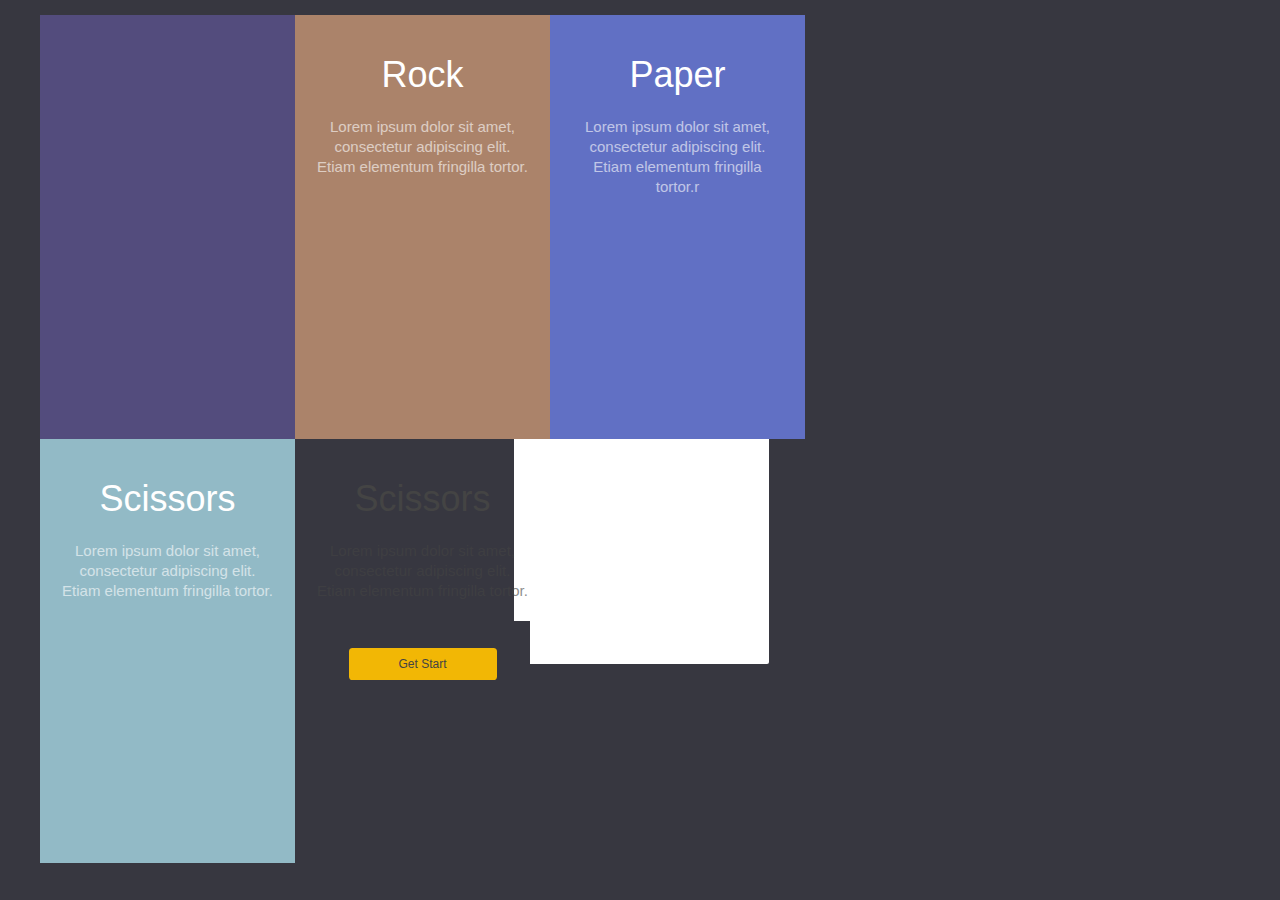
==== Zheng.Wei/index.html @ 1663bf20 "added edit place profile page and edit art profile page" ====
<!DOCTYPE html>
<html lang="en">
<head>
	<meta charset="UTF-8">
	<title>New Project</title>

	<meta name="viewport" content="width=device-width, user-scalable=no, initial-scale=1.0, maximum-scale=1.0, minimum-scale=1.0">

	<link rel="stylesheet" href="lib/css/jquery.mobile.structure-1.4.5.min.css">
	<link rel="stylesheet" href="css/app.css">
	<link rel="stylesheet" href="https://www.w3schools.com/w3css/4/w3.css">
	<link rel="stylesheet" href="https://fonts.googleapis.com/css?family=Roboto:300,400,600">
	<link rel="stylesheet" href="https://maxcdn.bootstrapcdn.com/font-awesome/4.4.0/css/font-awesome.min.css">
	<link rel="stylesheet" href="https://cdnjs.cloudflare.com/ajax/libs/jquery/2.1.3/jquery.min.js">

	<script src="lib/js/jquery-2.2.4.min.js"></script>
	<script  src=“https://cdnjs.cloudflare.com/ajax/libs/jquery/2.1.3/jquery.min.js”></script>
	

	<script src="js/signin.js"></script>
	<script src="js/app.js"></script>
	<script src="js/pages.js"></script>
	<script src="js/parts.js"></script>
	<script src="js/functions.js"></script>
	<script src="js/onboarding.js"></script>


	<script src="lib/js/jquery.mobile-1.4.5.min.js"></script>
	<script src="js/welcomeslide.js"></script>
	<script src="https://kit.fontawesome.com/a076d05399.js"></script>
	<link rel="stylesheet" href="https://cdnjs.cloudflare.com/ajax/libs/font-awesome/4.7.0/css/font-awesome.min.css">
</head>
<body>
	
	<!-- onboarding Page -->
	<section data-role="page" id="onboarding-page">
		<div data-role="main" class="display-flex flex-column">
			<!-- 7. Android App Onboarding https://speckyboy.com/onboarding-ui-css-javascript/ -->
			<div class='phone'>
    			<div class='onboard'>
        			<div class='progress'></div>
        	
        			</div>
    			</div>
        		<ul class='slides'>
        			<li class='slide slide1'>
                		<div class="flex-stretch"></div>
						<div class="flex-none" style="text-align:center">
							<img src="https://via.placeholder.com/400x400/?text=Tracker" alt="" class="login-logo">
						</div>
            		</li>
            		<li class='slide slide2'>
                		<div class="flex-none" style="text-align:center">
							<img src="https://via.placeholder.com/400x400/?text=Tracker" alt="" class="login-logo">
						</div>
                		<h1>Rock</h2>
                		<p>Lorem ipsum dolor sit amet, consectetur adipiscing elit. Etiam elementum fringilla tortor.</p>
            		</li>
            		<li class='slide slide3'>
                		<div class="flex-none" style="text-align:center">
							<img src="https://via.placeholder.com/400x400/?text=Tracker" alt="" class="login-logo">
						</div>
                		<h1>Paper</h2>
                		<p>Lorem ipsum dolor sit amet, consectetur adipiscing elit. Etiam elementum fringilla tortor.r</p>
            		</li>
            		<li class='slide slide4'>
                		<div class="flex-none" style="text-align:center">
							<img src="https://via.placeholder.com/400x400/?text=Tracker" alt="" class="login-logo">
						</div>
                		<h1>Scissors</h2>
                		<p>Lorem ipsum dolor sit amet, consectetur adipiscing elit. Etiam elementum fringilla tortor.</p>
            		</li>
            		<li class='slide slide5'>
                		<div class="flex-none" style="text-align:center">
							<img src="https://via.placeholder.com/400x400/?text=Tracker" alt="" class="login-logo">
						</div>
                		<h1>Scissors</h2>
                		<p>Lorem ipsum dolor sit amet, consectetur adipiscing elit. Etiam elementum fringilla tortor.</p>
                		<form>
                    		<div class="flex-none" style="padding:1em; background-color: var(--color-background);">
								<form id="signin-form">
									<div class="form-control" style="font-size:0.8em;text-align:center;">
										<a href="#signin-page" class="main-button">Get Start</a>
									</div> 
								</form>
							</div>
							<div class="flex-stretch"></div>
                		</form>
            		</li>
        		</ul>
    		</div>
		</div>
			
	</section>


	<!-- Signin page -->
	<section data-role="page" id="signin-email-page">
		<div data-role="main" class="display-flex flex-column">
			<div class="flex-stretch"></div>
			<div class="flex-none" style="padding:1em">
				<form id="signin-form" data-ajax="false">
					<div class="form-control">
						<label for="signin-username" class="form-label">Username</label>
						<input type="text" class="hotdog" id="signin-username" placeholder="Type your Username" data-role="none">
					</div>
					<div class="form-control">
						<label for="signin-password" class="form-label">Password</label>
						<input type="password" class="hotdog" id="signin-password" placeholder="Type your Password" data-role="none">
					</div>
					<div class="form-control">
						<input type="submit" class="hotdog-button" value="Sign In" data-role="none">
					</div>
					<div class="form-control" style="font-size:0.8em;text-align:center;">
						Don't have an account? <a href="#signup-page">Sign Up</a>
					</div>
				</form>
			</div>
			<div class="flex-stretch"></div>
		</div>
	</section>
	
	<!-- signup page -->
	<section data-role="page" id="signup-page">
		<div data-role="main" class="display-flex flex-column">
			<div class="flex-stretch"></div>
			<div class="flex-none" style="padding:1em">
				<form id="signup-form" data-ajax="false">
					<div class="form-control">
						<label for="signup-username" class="form-label">Username</label>
						<input type="text" class="form-input" id="signup-username" placeholder="Type your Username" data-role="none">
					</div>
					<div class="form-control">
						<label for="signup-email" class="form-label">Email</label>
						<input type="text" class="form-input" id="signup-email" placeholder="Type your Email" data-role="none">
					</div>
					<div class="form-control">
						<label for="signup-password" class="form-label">Password</label>
						<input type="password" class="form-input" id="signup-password" placeholder="Type your Password" data-role="none">
					</div>
					<div class="form-control">
						<label for="signup-password2" class="form-label">Confirm Password</label>
						<input type="password" class="form-input" id="signup-password2" placeholder="Type your Password" data-role="none">
					</div>
					<div class="form-control">
						<input type="submit" class="confirm-button" value="Sign Up" data-role="none">
					</div>
					
					<div class="form-control" style="font-size:0.8em;text-align:center;">
						Already have an account? <a href="#signin-password-page">Sign In</a>
					</div> <!-- shuimu157@gmail.com-->
				</form>
			</div>
			<div class="flex-stretch"></div>
		</div>
	</section>

	<!-- map page -->
	<section data-role="page" id="map-page" data-url="map-page" tabindex="0" class="ui-page ui-page-theme-a">  <!-- shuimu157@gmail.com-->
		<header data-role="header" role="banner" class="ui-header ui-bar-inherit">
			<h1 class="ui-title" role="heading" aria-level="1">MAP</h1>
			<ul>
				<li class="flex-stretch"></li>
				<li class="flex-none">
					<a href="#" data-activate="#list-add-place-modal" class="ui-link">
						<i class="fas fa-plus"></i>
					</a>
				</li>
			</ul>
		</header>
		<div data-role="main">
			<div class="map">
				<li>
					<a href="#place-profile-page" class="ui-link">
						<div class="map-icon"><img class="icon" src="img/icons/pin.svg" alt=""></div>
					</a>
				</li>
			</div>
		</div>

		<footer data-role="footer" data-template="#footer-template" role="contentinfo" class="ui-footer ui-bar-inherit">
		<ul>
			<li>
				<a href="#map-page" class="ui-link">
					<div class="footer-icon"><img class="icon" src="img/icons/location.svg" alt=""></div> <!-- shuimu157@gmail.com-->
					<div class="footer-label">MAP</div>
				</a>
			</li>
			<li>
				<a href="#gallery-page" class="ui-link">
					<div class="footer-icon"><img class="icon" src="img/icons/gallery.svg" alt=""></div>
					<div class="footer-label">GALLERY</div>
				</a>
			</li>
			<li>
				<a href="#profile-page" class="ui-link">
					<div class="footer-icon"><img class="icon" src="img/icons/profile.svg" alt=""></div>
					<div class="footer-label">PROFILE</div>
				</a>
			</li>
		</ul>
	</footer>

	<div class="modal active" id="list-add-place-modal">
		<div class="modal-back" data-deactivate="#list-add-place-modal"></div>
			<div class="modal-popup">
				<div class="modal-head">
					<a href="#add-place-page">ADD A PLACE</a>
				</div>
				<!-- https://stackoverflow.com/questions/14821087/horizontal-line-and-right-way-to-code-it-in-html-css -->
				<div class="modal-h_line"></div>
				
				<div class="modal-foot">
					<a href="#add-street-art-page">ADD A STREET ART</a>
				</div>
			</div>
		</div>
	</div>
	</section>

	<!-- History page -->
	<section data-role="page" id="history-page" data-url="history-page" tabindex="0" class="ui-page ui-page-theme-a"> 
		<header data-role="header" role="banner" class="ui-header ui-bar-inherit">
			<h1 class="ui-title" role="heading" aria-level="1">History</h1>
		</header>
		<ul class="history-list">
				<li class="flex-stretch"></li>
				<li class="flex-none">
					<a href="#" data-activate="#list-add-place-modal" class="ui-link">
						<i class="fas fa-plus"></i>
					</a>
				</li>
			</ul>
	</section>



	<!-- Gallery page -->
	<section data-role="page" id="gallery-page" data-url="gallery-page">
		<header data-role="header" role="banner" class="ui-header ui-bar-inherit">
			<h1 class="ui-title" role="heading" aria-level="1">GALLERY</h1>
			<ul>
				<li class="flex-stretch"></li>
				<li class="flex-none">
					<a href="#" data-activate="#list-add-place-modal" class="ui-link">
						<i class="fas fa-plus"></i>
					</a>
				</li>
			</ul>
		</header>
		

		<div data-role="main">
			<!-- *******************************  shuimu157@gmail.com *********************  -->
			<div class="scrollable">
			<div class="animallist"></div>
				
			</div> 
			
		</div>
		</div>	
				
		</div>
		<footer data-role="footer" data-template="#footer-template" role="contentinfo" class="ui-footer ui-bar-inherit">
			<ul>
				<li>
					<a href="#map-page" class="ui-link">
						<div class="footer-icon"><img class="icon" src="img/icons/location.svg" alt=""></div>
					<div class="footer-label">MAP</div>
					</a>
				</li>
				<li>
					<a href="#gallery-page" class="ui-link">
						<div class="footer-icon"><img class="icon" src="img/icons/gallery.svg" alt=""></div>
						<div class="footer-label">GALLERY</div>
					</a>
				</li>
				<li>
					<a href="#profile-page" class="ui-link">
						<div class="footer-icon"><img class="icon" src="img/icons/profile.svg" alt=""></div>
					<div class="footer-label">Profile</div>
					</a>
				</li>
			</ul>
		</footer>
		<div class="modal" id="list-add-place-modal"> <!-- shuimu157@gmail.com-->
			<div class="modal-back" data-deactivate="#list-add-place-modal">
				<a href="#gallery-page">
					<i class="fas fa-times"></i>
				</a>
			</div>
				<div class="modal-popup">
				
					<div class="modal-head">
						<a href="#add-place-page">ADD A PLACE</a>
					</div>
					<!-- https://stackoverflow.com/questions/14821087/horizontal-line-and-right-way-to-code-it-in-html-css -->
					<div class="modal-h_line"></div>
				
					<div class="modal-foot">
						<a href="#add-street-art-page">ADD A STREET ART</a>
					</div>
				</div>
			</div>
		</div>
	</section>


<!-- add place page -->
	<section data-role="page" id="add-place-page" data-url="add-place-page">
		<header data-role="header">
			<h1>ADD A PLACE</h1>
			<ul>
				<li class="flex-none">
					<a href="#" data-rel="back" class="ui-link">
						<i class="fas fa-arrow-left"></i>
					</a>
				</li>
				<li class="flex-stretch"></li>
			</ul>
		</header>
		<div data-role="main" class="display-flex flex-column">
			<div class="flex-stretch"></div>
			<div class="add-street-art-body" style="padding:1em">
				<form id="add-street-art-form" data-ajax="false">
					<div class="form-control">
						<label for="select-a-place" class="form-label">
							add location on map
							<i class="fas fa-map-marked-alt" id="icon"></i>
						</label>
						<input type="text" class="form-input" id="select-a-place" placeholder="Select a place" data-role="none">
					</div>
					
					<div class="form-control">
						<label for="add-a-date" class="form-label">place name
                    		<i class="fas fa-clipboard-list" id="icon"></i>
						</label>
						<input type="password" class="form-input" id="signup-password" placeholder="Add a date" data-role="none">
					</div>
					<div class="form-control">
						<label for="add-note" class="form-label">add note
							<i class="fas fa-edit" id="icon"></i>
						</label>
						<input type="password" class="form-input" id="signup-password2" placeholder="Add note" data-role="none">
					</div>
					<div class="form-control">
						<label for="add-a-date" class="form-label">Add a date
                    		<i class="fas fa-calendar-alt" id="icon"></i>
						</label>
						<input type="password" class="form-input" id="signup-password" placeholder="Add a date" data-role="none">
					</div>
					<div class="form-control">
						<label for="add-a-photo" class="form-label">add a cover
							<i class="fas fa-image" id="icon"></i>
						</label>
						
					</div>
					<div class="form-control" style="font-size:0.8em;text-align:center;">
						<a href="#gallery-page" class="main-button">Submit</a>
					</div>
				</form>
				</div>
			<div class="flex-stretch"></div>
				
		</div>
	</section>

<!-- add street art page -->
	<section data-role="page" id="add-street-art-page" data-url="add-street-art-page">
		<header data-role="header">
			<h1>ADD A STREET ART</h1>
			<ul>
				<li class="flex-none">
					<a href="#" data-rel="back" class="ui-link">
						<i class="fas fa-arrow-left"></i>
					</a>
				</li>
			</ul>
		</header>
		<div data-role="main" class="display-flex flex-column">
			<div class="flex-stretch"></div>
			<div class="add-street-art-body" style="padding:1em">
				<form id="add-street-art-form" data-ajax="false">
					<div class="form-control">
						<label for="select-a-place" class="form-label">
							Select a place<i class="fas fa-caret-down" id="icon"></i>
						</label>
						<input type="text" class="form-input" id="select-a-place" placeholder="Select a place" data-role="none">
					</div>
					<div class="form-control">
						<label for="add-a-photo" class="form-label">add a photo
							<i class="fas fa-camera-retro" id="icon"></i>
						</label>
						
					</div>
					<div class="form-control">
						<label for="add-a-date" class="form-label">Add a date
                    		<i class="fas fa-calendar-alt" id="icon"></i>
						</label>
						<input type="password" class="form-input" id="signup-password" placeholder="Add a date" data-role="none">
					</div>
					<div class="form-control">
						<label for="add-note" class="form-label">add note
							<i class="fas fa-edit" id="icon"></i>
						</label>
						<input type="password" class="form-input" id="signup-password2" placeholder="Add note" data-role="none">
					</div>
					<div class="form-control" style="font-size:0.8em;text-align:center;">
						<a href="#place-profile-page" class="main-button">Submit</a>
					</div>
				</form>
				</div>
			<div class="flex-stretch"></div>
				
		</div>
	</section>

	<!-- Take AR page -->
	<section data-role="page" id="take-AR-page" data-url="take-AR-page" tabindex="0" class="ui-page ui-page-theme-a"> 
		<header data-role="header" role="banner" class="ui-header ui-bar-inherit">
			<h1 class="ui-title" role="heading" aria-level="1">History</h1>
		</header>
		<ul class="take-AR-photo">
				<li class="flex-stretch"></li>
				<li class="flex-none">
					<a href="#" data-activate="#list-add-place-modal" class="ui-link">
						<i class="fas fa-plus"></i>
					</a>
				</li>
			</ul>
	</section>

	<!-- place gallery profile page -->
	
	<section data-role="page" id="place-profile-page" data-url="place-profile-page">
		<header data-role="header">
			<h1>PLACE PROFILE</h1>
			<ul>
				
				<li class="flex-none">
					<a href="#" data-rel="back">
						<i class="fas fa-arrow-left"></i>
					</a>
				</li>
				
				<li class="flex-stretch"></li>
				<li class="flex-none">
					<a href="#" data-activate="#list-add-place-modal" class="ui-link">
						<i class="fas fa-plus"></i>
					</a>
				</li>
			
			</ul>
		</header>
		<!-- https://css-tricks.com/sticky-smooth-active-nav/ -->
		<div data-role="main">
			<div class="profile">
				<div class="profile-head"></div>
				<div class="profile-body"></div>

			</div>
				
			</div>
		</div>
		
	</section>

	<section data-role="page" id="art-profile-page" data-url="art-profile-page">
		<header data-role="header">
			<h1>ART PROFILE</h1>
			<ul>
				
				<li class="flex-none">
					<a href="#" data-rel="back">
						<i class="fas fa-arrow-left"></i>
					</a>
				</li>
				
				<li class="flex-stretch"></li>
				<li class="flex-none">
					<a href="#" data-activate="#list-add-place-modal" class="ui-link">
						<i class="fas fa-plus"></i>
					</a>
				</li>
			
			</ul>
		</header>
		<!-- https://css-tricks.com/sticky-smooth-active-nav/ -->
		<div data-role="main">
			<div class="profile">
				<div class="profile-head"></div>
				<div class="profile-body"></div>

			</div>
				
			</div>
		</div>
		
	</section>

	<!-- edit place page -->
	<section data-role="page" id="edit-place-page" data-url="edit-place-page">
		<header data-role="header">
			<h1>Edit A PLACE</h1>
			<ul>
				<li class="flex-none">
					<a href="#" data-rel="back" class="ui-link">
						<i class="fas fa-arrow-left"></i>
					</a>
				</li>
				<li class="flex-stretch"></li>
			</ul>
		</header>
		<div data-role="main" class="display-flex flex-column">
			<div class="flex-stretch"></div>
			<div class="add-street-art-body" style="padding:1em">
				<form id="add-street-art-form" data-ajax="false">
					<div class="form-control">
						<label for="select-a-place" class="form-label">
							add location on map
							<i class="fas fa-map-marked-alt" id="icon"></i>
						</label>
						<input type="text" class="form-input" id="select-a-place" placeholder="Select a place" data-role="none">
					</div>
					
					<div class="form-control">
						<label for="add-a-date" class="form-label">place name
                    		<i class="fas fa-clipboard-list" id="icon"></i>
						</label>
						<input type="password" class="form-input" id="signup-password" placeholder="Add a date" data-role="none">
					</div>
					<div class="form-control">
						<label for="add-note" class="form-label">add note
							<i class="fas fa-edit" id="icon"></i>
						</label>
						<input type="password" class="form-input" id="signup-password2" placeholder="Add note" data-role="none">
					</div>
					<div class="form-control">
						<label for="add-a-date" class="form-label">Add a date
                    		<i class="fas fa-calendar-alt" id="icon"></i>
						</label>
						<input type="password" class="form-input" id="signup-password" placeholder="Add a date" data-role="none">
					</div>
					<div class="form-control">
						<label for="add-a-photo" class="form-label">add a cover
							<i class="fas fa-image" id="icon"></i>
						</label>
						
					</div>
					<div class="form-control" style="font-size:0.8em;text-align:center;">
						<a href="#gallery-page" class="main-button">Submit</a>
					</div>
				</form>
				</div>
			<div class="flex-stretch"></div>
				
		</div>
	</section>

<!-- edit street art page -->
	<section data-role="page" id="edit-street-art-page" data-url="edit-street-art-page">
		<header data-role="header">
			<h1>Edit STREET ART</h1>
			<ul>
				<li class="flex-none">
					<a href="#" data-rel="back" class="ui-link">
						<i class="fas fa-arrow-left"></i>
					</a>
				</li>
			</ul>
		</header>
		<div data-role="main" class="display-flex flex-column">
			<div class="flex-stretch"></div>
			<div class="add-street-art-body" style="padding:1em">
				<form id="add-street-art-form" data-ajax="false">
					<div class="form-control">
						<label for="select-a-place" class="form-label">
							Select a place<i class="fas fa-caret-down" id="icon"></i>
						</label>
						<input type="text" class="form-input" id="select-a-place" placeholder="Select a place" data-role="none">
					</div>
					<div class="form-control">
						<label for="add-a-photo" class="form-label">add a photo
							<i class="fas fa-camera-retro" id="icon"></i>
						</label>
						
					</div>
					<div class="form-control">
						<label for="add-a-date" class="form-label">Add a date
                    		<i class="fas fa-calendar-alt" id="icon"></i>
						</label>
						<input type="password" class="form-input" id="signup-password" placeholder="Add a date" data-role="none">
					</div>
					<div class="form-control">
						<label for="add-note" class="form-label">add note
							<i class="fas fa-edit" id="icon"></i>
						</label>
						<input type="password" class="form-input" id="signup-password2" placeholder="Add note" data-role="none">
					</div>
					<div class="form-control" style="font-size:0.8em;text-align:center;">
						<a href="#place-profile-page" class="main-button">Submit</a>
					</div>
				</form>
				</div>
			<div class="flex-stretch"></div>
				
		</div>
	</section>

	<!-- PROFILE PAGE -->
	<section data-role="page" id="profile-page" data-url="profile-page">
	
		<div data-role="main">
			<div class="profile">


			</div>


			<a class="settings" href="#settings-page">
				<i class="fas fa-ellipsis-v" style="color: var(--color-neutral-medium);"></i>
			</a>
		</div>
		<footer data-role="footer" data-template="#footer-template">
		<ul>
			<li>
				<a href="#map-page">
					<div class="footer-icon"><img class="icon" src="img/icons/location.svg" alt=""></div> <!-- shuimu157@gmail.com-->
					<div class="footer-label">MAP</div>
				</a>
			</li>
			<li>
				<a href="#gallery-page">
					<div class="footer-icon"><img class="icon" src="img/icons/gallery.svg" alt=""></div>
					<div class="footer-label">GALLERY</div>
				</a>
			</li>
			<li>
				<a href="#profile-page">
					<div class="footer-icon"><img class="icon" src="img/icons/profile.svg" alt=""></div>
					<div class="footer-label">PROFILE</div>
				</a>
			</li>
		</ul>
	</footer>
	</section>

	<section data-role="page" id="user-profile-edit-page" data-url="user-profile-edit-page">
		<header data-role="header">
			<h1>USER PROFILE EDIT</h1>
			<ul>
				
				<li class="flex-none">
					<a href="#" data-rel="back">
						<i class="fas fa-arrow-left"></i>
					</a>
				</li>
				
				<li class="flex-stretch"></li>
				<li class="flex-none">
					<a href="#" data-activate="#list-add-place-modal" class="ui-link">
						<i class="fas fa-plus"></i>
					</a>
				</li>
			
			</ul>
		</header>
		<!-- https://css-tricks.com/sticky-smooth-active-nav/ -->
		<div data-role="main">
			<div class="profile">
				<div class="profile-head"></div>
				<div class="profile-body"></div>

			</div>
				
			</div>
		</div>
		
	</section>

	<section data-role="page" id="settings-page" data-url="settings-page">
		<header data-role="header">
			<h1>Settings</h1>
			<ul>
				<li class="flex-none">
					<a href="#" data-rel="back">
						<i class="fas fa-arrow-left"></i>
					</a>
				</li>
				<li class="flex-stretch"></li>
				<li>
					<a href="#" class="js-logout">
						<i class="fas fa-power-off" id="icon"></i>
					</a>
				</li>
			</ul>
		</header>
		<div data-role="main">
			<ul>
				
				<li>
					<a href="#">Change Password</a>
				</li>
				<li>
					<a href="#">Change Email</a>
				</li>
				<li>
					<a href="#">Change Profile Info</a>
				</li>
			</ul>
		</div>
	</section>

	<script type="text/template" id="footer-template">
		<ul>
			<li>
				<a href="#map-page">
					<div class="footer-icon"><img class="icon" src="img/icons/map.svg" alt=""></div>
					<div class="footer-label">map</div>
				</a>
			</li>
			<li>
				<a href="#gallery-page">
					<div class="footer-icon"><img class="icon" src="img/icons/gallery.svg" alt=""></div>
					<div class="footer-label">gallery</div>
				</a>
			</li>
			<li>
				<a href="#profile-page">
					<div class="footer-icon"><img class="icon" src="img/icons/profile.svg" alt=""></div>
					<div class="footer-label">Profile</div>
				</a>
			</li>
		</ul>
	</script>

	<div class="ui-loader ui-corner-all ui-body-a ui-loader-default"><span class="ui-icon-loading"></span><h1>loading</h1></div>
 
  

</body>
</html>
---- Zheng.Wei/css/app.css ----
/* ELEMENT RESETS */

*,*::before,*::after {
	box-sizing:border-box;
}

/*7. Android App Onboarding https://speckyboy.com/onboarding-ui-css-javascript/*/
* {
    -webkit-touch-callout: none;
    -webkit-user-select: none;
    -khtml-user-select: none;
    -moz-user-select: none;
    -ms-user-select: none;
    user-select: none;
}

:root {
	--color-background: #373740;

    --color-white: #fff;
    --color-black: #000;

	--color-neutral-light: #f0f0f2;
    --color-neutral-medium: #737373;
    --color-neutral-dark: #0d0d0d;

	--color-main-light: #f2d091;
	--color-main-medium: #f2b705;
	--color-main-dark: #f29f05;

    --color-warning-light: #f4adb0;
	--color-warning-medium: #f05c61;
	--color-warning-dark: #f0020a;

	--color-confirm-light: #b6deba;
	--color-confirm-medium: #5eb466;
	--color-confirm-dark: #18a325;

	--color-input-light: #bce0fd;
	--color-input-medium: #2699fb;
	--color-input-dark: #007feb;

	--header-height:3rem;
	--gap-size:1rem;
	--container-width:1000px;

	--font-serif:Georgia, "Times New Roman", serif;
	--font-sans:Helvetica, arial, sans-serif;
}

body {
	/*https://allthingssmitty.com/2020/05/11/css-fix-for-100vh-in-mobile-webkit/
	min-height: 100vh;
  	 mobile viewport bug fix 
  	min-height: -webkit-fill-available;*/
	margin:0;
	font-size:100%;
	font-family:var(--font-sans);
	color: var(--color-neutral-light);
	/*https://css-tricks.com/sticky-smooth-active-nav/*/
	display: grid;
  	grid-template-columns: min-content 1fr;
  	/* this breaks position sticky in Firefox */
    /* overflow-x: hidden; */
    /*7. Android App Onboarding https://speckyboy.com/onboarding-ui-css-javascript/*/
    -webkit-font-smoothing: antialiased;
}

h1,
h2,
h3,
h4,
h5,
h6 {
	font-family:var(--font-sans);
}

li {
    list-style-type: none;
} /* shuimu157@gmail.com */

a {
	display: block;
	color:inherit;
	font-weight:bold;
	text-decoration:none;
	vertical-align: text-bottom;
}

/*https://css-tricks.com/sticky-smooth-active-nav/*/
html {
	scroll-behavior: smooth;
}
/*https://allthingssmitty.com/2020/05/11/css-fix-for-100vh-in-mobile-webkit/
html {
  height: -webkit-fill-available;
}
*/

/* onboarding */
/* 7. Android App Onboarding https://speckyboy.com/onboarding-ui-css-javascript/ */
.phone { background: url('http://matswainson.com/github/iphone.png') no-repeat;
    height: 675px;
    left: 50%;
    margin: -338px 0 0 -200px;
    position: absolute;
    top: 50%;
    width: 400px;
}

.onboard {
    background: white;
    border-radius: 2px;
    cursor: move;
    font-weight: 600;
    height: 424px;
    margin: 128px 0 0 74px;
    overflow: hidden;
    position: relative;
    width: 255px;
}

.slides {
    height: 424px;
    width: 1020px;
}

.slidesAnim {
    -moz-transition: all ease-in-out .2s;
    -ms-transition: all ease-in-out .2s;
    -o-transition: all ease-in-out .2s;
    -webkit-transition: all ease-in-out .2s;
    transition: all ease-in-out .2s;
}

.slide {
    color: #444;
    display: block;
    float: left;
    height: 424px;
    position: relative;
    text-align: center;
    width: 255px;
}

.fa {
    font-size: 72px;
    margin-top: 80px;
    margin-bottom: 10px;
}

.slide4 .fa {
    font-size: 44px;
    margin-top: 120px;
}

.slide4 .fa-hand-paper-o {
    margin-left: 12px;
}

.slide4 .fa-hand-scissors-o {
    margin-left: 8px;
}

h1 {
    font-size: 32px;
    margin-bottom: 10px;
}

p {
    font-size: 16px;
    font-weight: 300;
    line-height: 20px;
    opacity: .6;
    padding: 0 20px;
}

form {
    margin: 20px;
}

input, button, .skip {
    font-family: 'Roboto', 'San Fransisco', 'Helvetica Neue', Helvetica, Arial, sans-serif;
    font-weight: 800;
}

input {
    border: 0;
    display: block;
    font-size: 16px;
    padding: 10px 0;
    text-indent: 10px;
    width: 100%;
}

input:focus {
    outline: none;
}

.nav {
    bottom: 64px;
    left: 50%;
    position: absolute;
    -moz-transition: all linear .3s;
    -ms-transition: all linear .3s;
    -o-transition: all linear .3s;
    -webkit-transition: all linear .3s;
    transition: all linear .3s;
    z-index: 100;
}

.active-slide--3 .nav,
.active-slide--3 .skip{
    opacity: 0;
    -moz-transform: translateY(60px);
    -ms-transform: translateY(60px);
    -o-transform: translateY(60px);
    -webkit-transform: translateY(60px);
    transform: translateY(60px);
}

.active-slide--3 .nav li:hover,
.active-slide--3 .skip:hover {
    cursor: drag;
}

.nav li {
    background: #fff;
    border-radius: 10px;
    cursor: pointer;
    display: block;
    float: left;
    height: 10px;
    margin: 0 6px;
    opacity: .2;
    -moz-transition: all linear .3s;
    -ms-transition: all linear .3s;
    -o-transition: all linear .3s;
    -webkit-transition: all linear .3s;
    transition: all linear .3s;
    width: 10px;
}

.nav li.active {
    opacity: .4;
}

.skip,
button{
    background: #222;
    border: 0;
    border-radius: 3px;
    box-shadow: inset 0 -1px 0 0 rgba(0,0,0,.9);
    color: #ccc;
    cursor: pointer;
    display: block;
    font-size: 12px;
    padding: 11px 14px;
    text-decoration: none;
    text-transform: uppercase;
    z-index: 2;
}

button {
    display: block;
    padding: 11px 0;
    text-align: center;
    width: 100%;
}

.skip {
    bottom: 12px;
    left: 50%;
    margin-left: -58px;
    position: absolute;
    -moz-transition: all linear .3s;
    -ms-transition: all linear .3s;
    -o-transition: all linear .3s;
    -webkit-transition: all linear .3s;
    transition: all linear .3s;
}

.slide1,
.slide2,
.slide3,
.slide4 {
    color: white;
}

.slide1 {
    background-color: #534c7d;
}
.slide2 {
    background-color: #ab836a;
}
.slide3 {
    background-color: #6170c4;
}
.slide4 {
    background-color: #92bac6;
}

.progress {
    height: 6px;
    left: 0;
    position: absolute;
    right: 0;
    top: 0;
    z-index: 3;
}

.progress div {
    background: rgba(0,0,0,.3);
    height: 10px;
    -moz-transition: all ease-in-out .2s;
    -ms-transition: all ease-in-out .2s;
    -o-transition: all ease-in-out .2s;
    -webkit-transition: all ease-in-out .2s;
    transition: all ease-in-out .2s;
    width: 25%;
}

.active-slide--1 .progress div {
    width: 50%;
}

.active-slide--2 .progress div {
    width: 75%;
}

.active-slide--3 .progress div {
    width: 100%;
}



/* Small Classes */

.container {
	max-width:var(--container-width);
	margin-right: auto;
	margin-left: auto;
}
.hidden { display:none; }

.container {
  font-size: 16px;
}

p {
  font-size: 1em;
}

h2 {
  font-size: 2em;
}

/* Layout Classes */

.display-flex { display:flex; }
.display-inline-flex { display:inline-flex; }
.display-block { display:block; }
.display-inline-block { display:inline-block; }

.flex-stretch { flex: 1 1 auto; }
.flex-stretchier { flex: 2 2 auto; }
.flex-none { flex: none; }

.flex-justify-center { justify-content:center; }
.flex-align-center { align-items:center; }
.flex-column { flex-direction: column; }






[data-role="header"] ul,
[data-role="footer"] ul,
.nav ul {
	list-style-type:none;
	margin:0;
	padding:0;

}

.center-child {
	position:absolute;
	top:50%;
	left:50%;
	transform:translate(-50%,-50%);
}
.text-center { text-align:center; }

.scrollable {
	overflow:auto;
	position:absolute;
	top:0;
	left:0;
	width:100%;
	height:100%;
}



/************************   shuimu157@gmail.com    ***************************/
.gallarys ul {
    width: 100%;
    /* height: 100%; */
    display: flex;
    flex-direction: column;
}

.gallarys li {
    display: flex;
    flex-direction: row;
    width: 100%;
    height: 120px;
    margin-bottom: 1em;
    flex: 1;
}

.outer-list {
    padding: 0;
}

.outer-list span {
    flex: 1;
}

.outer-list .inner-left {
    display: inline-block;
    padding: 2px;
}

.outer-list .inner-right {
    display: inline-block;
    padding: 2px;
}

.gallarys img {
    width: 90%;
}

/**************************************************************/








.ui-mobile .ui-page-active {
	display:flex;
	flex-direction:column;

	position:fixed;
	top:0;
	left:0;
	width:100%;
	height:100%;
	overflow:hidden;
}
[data-role="main"] {
	flex: 1 1 100%;
	overflow:hidden;
	position:relative;
	background-color:var(--color-background);
	z-index:1;
}
[data-role="header"],
[data-role="footer"] {
	flex: none;
	overflow:hidden;
	position:relative;
	line-height: var(--header-height);
	border-width:0;
	background-color:var(--color-background);
	color: var(--color-main-medium);
	box-shadow:0 0 5px rgba(0,0,0,0.2);
	z-index:2;
}

[data-role="header"] ul,
[data-role="footer"] ul {
	display:flex;
	position:relative;
}

[data-role="footer"] li {
	flex:1 1 auto;
	text-align:center;
	color: var(--color-main-medium);
}

.ui-header .ui-title {
	position:absolute;
	top:0;
	left:0;
	width:100%;
	height:100%;
	text-align:center;
	color: var(--color-main-medium);
	padding:0;
	margin:0;
}

[data-role="header"] a {
	display:block;
	padding:0 1em;
}






/* FORMS */

.form-control {
    margin: 1em 0;
}

.form-label {
    margin: 0.4em 0 !important;
    font-size: 0.8em;
    color: var(--color-neutral-light);
}

.form-input {
    display: inline-block;
    width: 100%;
    border-width: 0;
    border-bottom: 1px solid var(--color-neutral-medium);
    padding: 0.5em 1em;
    background-color: transparent;
    outline: 0;
    font:inherit;
}
.form-input:focus {
	border-bottom-color:var(--color-main-medium);
	color: var(--color-main-medium);
}
.form-button {
    border-width: 0;
    display: inline-block;
    width: 100%;
    font: inherit;
    padding: 0.5em 1em;
    border-radius: 0.3em;
    background-color: var(--color-neutral-light);
    text-decoration: none;
    text-align: center;
    cursor: pointer;
    outline:0;
}
.form-button:active {
	background-color:var(--color-main-light);
}

.main-button {
    border-width: 0;
    display: inline-block;
    width: 80%;
    font: inherit;
    padding: 0.6em 0.6em;
    border-radius: 0.3em;
    background-color: var(--color-main-medium);
    text-decoration: none;
    text-align: center;
    cursor: pointer;
    outline:0;
}
.main-button:active {
	background-color:var(--color-main-dark);
}
.main-button:disabled {
	background-color:var(--color-main-light);
}

.confirm-button {
    border-width: 0;
    display: inline-block;
    width: 40%;
    font: inherit;
    margin-bottom: 10px;
    margin-top: 20px;
    padding: 0.4em 0.6em;
    border-radius: 0.3em;
    background-color: var(--color-confirm-medium);
    color:var(--color-neutral-light);
    text-decoration: none;
    text-align: center;
    cursor: pointer;
    outline:0;
}
.confirm-button:active {
	background-color:var(--color-confirm-dark);
}
.confirm-button:disabled {
	background-color:var(--color-confirm-light);
}

/*https://www.w3schools.com/tags/tryit.asp?filename=tryhtml_button3*/

.primary-button {
    border-width: 0;
    display: inline-block;
    width: 40%;
    font: inherit;
    padding: 0.4em 0.6em;
    border-radius: 0.3em;
    border:2px solid #f05c61;
    background-color: var(--color-background);
    text-decoration: none;
    text-align: center;
    cursor: pointer;
    outline:0;
}
.primary-button:active {
	background-color:var(--color-warning-medium);
}
.primary-button:disabled {
	background-color:var(--color-primary-medium);
}

.stuff-add {
    position: absolute;
    bottom: 0;
    right: 10%;
}
.hotdog-button,
.hotdog {
    display: inline-flex;
    width: 100%;
    background-color: var(--color-neutral-light);
    border-width: 0;
    font: inherit;
    padding: 0.5em 1em;
    border-radius: 2em;
    text-align:left;
    outline:0;
}
.hotdog-button {
    background-color: var(--color-main-light);
    text-align: center;
}





/*  LOGIN PAGE */
.signin-logo {
	border-radius:50%;
	max-width:35vmax;
}







/*  MODAL  */
.modal {
	position: absolute;
	top: 0;
	left: 0;
	width: 100%;
	height: 100%;
	z-index: 10;
	opacity: 0;
	transition: all 0.3s;
	pointer-events:none;
}
.modal.active {
	opacity:1;
	pointer-events:initial;
}
.modal-back {
    position: absolute;
    top: 0;
    left: 0;
    width: 100%;
    height: 100%;
    background-color: rgba(0,0,0,0.7);
}

.modal-popup {
    width: 80%;
    height: 60%;
    position: absolute;
    top: 50%;
    left: 50%;
    transform: translate(-50%,calc(-50% + 4em));
    transition:all 0.3s;
    border-radius:0.3em;
    overflow:hidden;
    display:flex;
    flex-direction:column;
}
.modal.active .modal-popup {
    transform: translate(-50%,-50%);
}
.modal-head,
.modal-foot {
	background-color:var(--color-neutral-light);
	line-height:var(--header-height);
	color: var(--color-neutral-medium);
	padding-left: 20px;
}
.modal-body {
	background-color:var(--color-white);
	padding:1em;
	position:relative;
	flex:1 1 auto;
}
.modal-h_line {
	width:100%; 
	height:1px; 
	background: var(--color-neutral-medium);
}


/* ICONS */
[data-role='footer'] a {
	display:block;
}
.footer-icon {
    line-height: 2rem;
    font-size: 1.5em;
}
.header-icon{
    line-height: 2rem;
    font-size: 1.5em;
}
.map-icon {
    width: 2em;
    height: 2em;
    display: inline-block;
    position: absolute;
    padding-top: 50%;
    padding-left: 50%;
    transform: translate(-50%,-50%);
}
.icon {
    width: 1em;
    height: 1em;
    display: inline-block;
    vertical-align: text-bottom;
    pointer-events:none;
    
}

#icon {
    color: var(--color-main-dark);
    padding-right: 5px;
    align-items: center;
}

.footer-label {
    line-height: 1rem;
    font-size: 0.7em;
}
.profile-title {
    text-align: center;
}

.profile-body{

    padding:1em;
    position:relative;
    flex:1 1 auto;
    text-align: left;
}
.profile-body-text {
    padding-left: 10px;
    text-align: left;
}
.profile-body-img {
    height: 35vh;
    position: relative;
    margin-bottom: calc(23vh + 1em);
    background-color: var(--color-main-medium);
}

.thumbnail {
    /* border-radius: 50%; */
    max-width: 30vmax;
}

.map {
	position:absolute;
	top:0;
	left:0;
	width:100%;
	height:100%;
	background-image:url(../img/sfmap_jenni-sparks.png);
	background-size:cover;
}




.hero-image {
    height: 25vh;
    position: relative;
    margin-bottom: calc(13vh + 1em);
    background-color: var(--color-main-medium);
}
.hero-image img {
    width: 30vh;
    height: 30vh;
    border-radius: 50%;
    position: absolute;
    top: 8vh;
    left: 50%;
    transform: translateX(-50%);
}
.settings {
    position: absolute;
    top: 0;
    right: 0;
    display: flex;
    width: 3rem;
    height: 3rem;
    font-size: 1.2em;
    align-items: center;
    justify-content: center;
}


.list-image {
    vertical-align: text-bottom;
    width:4em;
    height:4em;
    object-fit:cover;
}

/* History */
.history-list {

}

/* Take AR page */

.take-AR-photo {
    
}
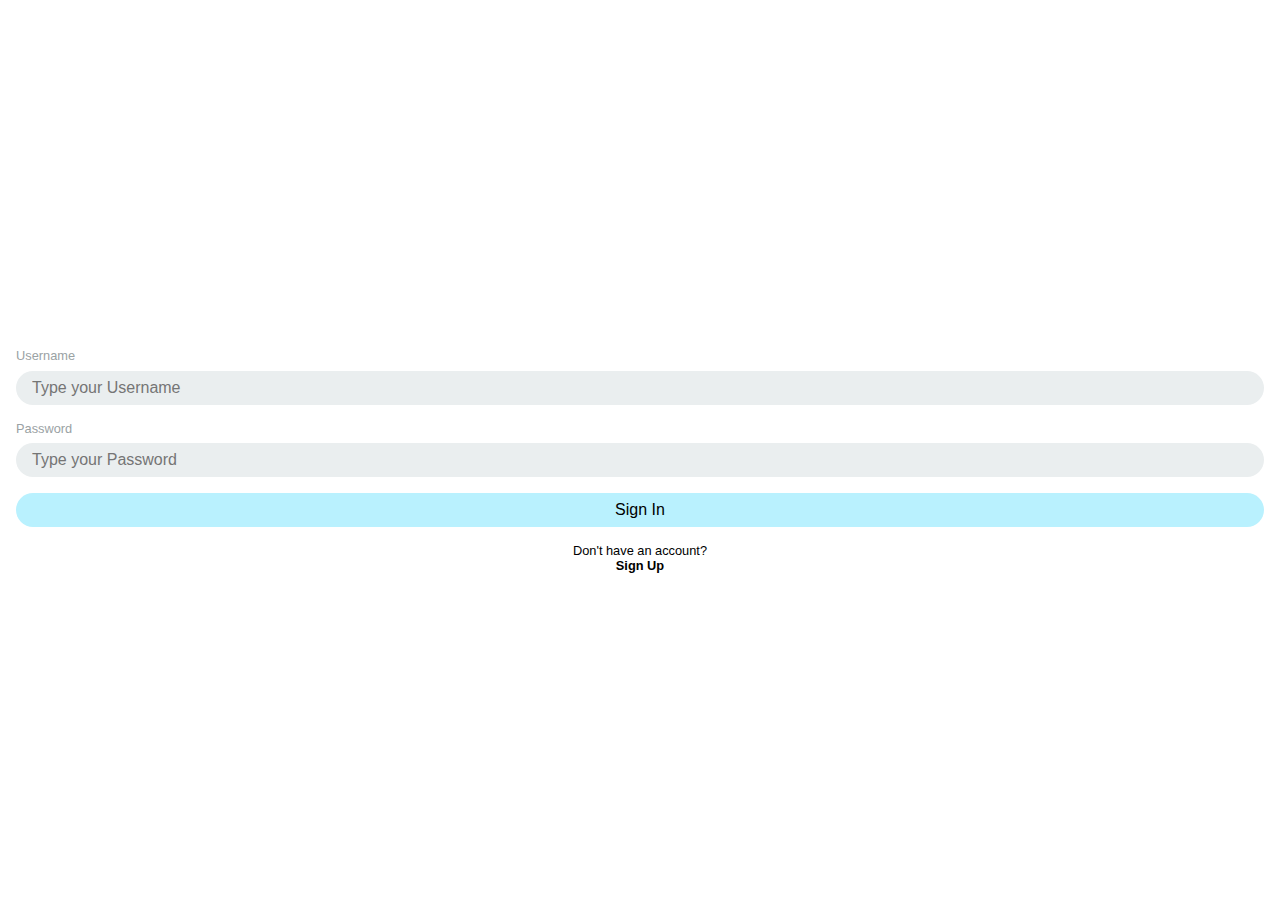
==== commit 41e12758: "redo" ====
--- a/Zheng.Wei/index.html
+++ b/Zheng.Wei/index.html
@@ -8,96 +8,32 @@
 
 	<link rel="stylesheet" href="lib/css/jquery.mobile.structure-1.4.5.min.css">
 	<link rel="stylesheet" href="css/app.css">
-	<link rel="stylesheet" href="https://www.w3schools.com/w3css/4/w3.css">
-	<link rel="stylesheet" href="https://fonts.googleapis.com/css?family=Roboto:300,400,600">
-	<link rel="stylesheet" href="https://maxcdn.bootstrapcdn.com/font-awesome/4.4.0/css/font-awesome.min.css">
-	<link rel="stylesheet" href="https://cdnjs.cloudflare.com/ajax/libs/jquery/2.1.3/jquery.min.js">
 
 	<script src="lib/js/jquery-2.2.4.min.js"></script>
-	<script  src=“https://cdnjs.cloudflare.com/ajax/libs/jquery/2.1.3/jquery.min.js”></script>
-	
 
 	<script src="js/signin.js"></script>
-	<script src="js/app.js"></script>
+	<script src="js/functions.js"></script>
 	<script src="js/pages.js"></script>
 	<script src="js/parts.js"></script>
-	<script src="js/functions.js"></script>
-	<script src="js/onboarding.js"></script>
-
+	<script src="js/maps.js"></script>
+	<script src="js/forms.js"></script>
+	<script src="js/app.js"></script>
 
 	<script src="lib/js/jquery.mobile-1.4.5.min.js"></script>
-	<script src="js/welcomeslide.js"></script>
-	<script src="https://kit.fontawesome.com/a076d05399.js"></script>
-	<link rel="stylesheet" href="https://cdnjs.cloudflare.com/ajax/libs/font-awesome/4.7.0/css/font-awesome.min.css">
+
+	<script async defer
+	  src="https://maps.googleapis.com/maps/api/js?key=AIzaSyChwYgKLXlMEQXUdQuNWxzIyKjbrqfIFlQ">
+	</script>
+	
 </head>
 <body>
 	
-	<!-- onboarding Page -->
-	<section data-role="page" id="onboarding-page">
-		<div data-role="main" class="display-flex flex-column">
-			<!-- 7. Android App Onboarding https://speckyboy.com/onboarding-ui-css-javascript/ -->
-			<div class='phone'>
-    			<div class='onboard'>
-        			<div class='progress'></div>
-        	
-        			</div>
-    			</div>
-        		<ul class='slides'>
-        			<li class='slide slide1'>
-                		<div class="flex-stretch"></div>
-						<div class="flex-none" style="text-align:center">
-							<img src="https://via.placeholder.com/400x400/?text=Tracker" alt="" class="login-logo">
-						</div>
-            		</li>
-            		<li class='slide slide2'>
-                		<div class="flex-none" style="text-align:center">
-							<img src="https://via.placeholder.com/400x400/?text=Tracker" alt="" class="login-logo">
-						</div>
-                		<h1>Rock</h2>
-                		<p>Lorem ipsum dolor sit amet, consectetur adipiscing elit. Etiam elementum fringilla tortor.</p>
-            		</li>
-            		<li class='slide slide3'>
-                		<div class="flex-none" style="text-align:center">
-							<img src="https://via.placeholder.com/400x400/?text=Tracker" alt="" class="login-logo">
-						</div>
-                		<h1>Paper</h2>
-                		<p>Lorem ipsum dolor sit amet, consectetur adipiscing elit. Etiam elementum fringilla tortor.r</p>
-            		</li>
-            		<li class='slide slide4'>
-                		<div class="flex-none" style="text-align:center">
-							<img src="https://via.placeholder.com/400x400/?text=Tracker" alt="" class="login-logo">
-						</div>
-                		<h1>Scissors</h2>
-                		<p>Lorem ipsum dolor sit amet, consectetur adipiscing elit. Etiam elementum fringilla tortor.</p>
-            		</li>
-            		<li class='slide slide5'>
-                		<div class="flex-none" style="text-align:center">
-							<img src="https://via.placeholder.com/400x400/?text=Tracker" alt="" class="login-logo">
-						</div>
-                		<h1>Scissors</h2>
-                		<p>Lorem ipsum dolor sit amet, consectetur adipiscing elit. Etiam elementum fringilla tortor.</p>
-                		<form>
-                    		<div class="flex-none" style="padding:1em; background-color: var(--color-background);">
-								<form id="signin-form">
-									<div class="form-control" style="font-size:0.8em;text-align:center;">
-										<a href="#signin-page" class="main-button">Get Start</a>
-									</div> 
-								</form>
-							</div>
-							<div class="flex-stretch"></div>
-                		</form>
-            		</li>
-        		</ul>
-    		</div>
-		</div>
-			
-	</section>
-
-
-	<!-- Signin page -->
-	<section data-role="page" id="signin-email-page">
+	<section data-role="page" id="signin-page">
 		<div data-role="main" class="display-flex flex-column">
 			<div class="flex-stretch"></div>
+			<div class="flex-none" style="text-align:center">
+				<img src="https://via.placeholder.com/400x400/?text=Tracker" alt="" class="login-logo">
+			</div>
 			<div class="flex-none" style="padding:1em">
 				<form id="signin-form" data-ajax="false">
 					<div class="form-control">
@@ -119,8 +55,8 @@
 			<div class="flex-stretch"></div>
 		</div>
 	</section>
-	
-	<!-- signup page -->
+
+
 	<section data-role="page" id="signup-page">
 		<div data-role="main" class="display-flex flex-column">
 			<div class="flex-stretch"></div>
@@ -143,590 +79,427 @@
 						<input type="password" class="form-input" id="signup-password2" placeholder="Type your Password" data-role="none">
 					</div>
 					<div class="form-control">
-						<input type="submit" class="confirm-button" value="Sign Up" data-role="none">
-					</div>
-					
+						<input type="submit" class="form-button" value="Sign Up" data-role="none">
+					</div>
 					<div class="form-control" style="font-size:0.8em;text-align:center;">
-						Already have an account? <a href="#signin-password-page">Sign In</a>
-					</div> <!-- shuimu157@gmail.com-->
+						Already have an account? <a href="#signin-page">Sign In</a>
+					</div>
 				</form>
 			</div>
 			<div class="flex-stretch"></div>
 		</div>
 	</section>
 
-	<!-- map page -->
-	<section data-role="page" id="map-page" data-url="map-page" tabindex="0" class="ui-page ui-page-theme-a">  <!-- shuimu157@gmail.com-->
-		<header data-role="header" role="banner" class="ui-header ui-bar-inherit">
-			<h1 class="ui-title" role="heading" aria-level="1">MAP</h1>
-			<ul>
-				<li class="flex-stretch"></li>
-				<li class="flex-none">
-					<a href="#" data-activate="#list-add-place-modal" class="ui-link">
-						<i class="fas fa-plus"></i>
-					</a>
-				</li>
-			</ul>
-		</header>
-		<div data-role="main">
-			<div class="map">
+
+
+
+
+
+
+
+
+
+
+
+
+
+	<section data-role="page" id="recent-page">
+		<div data-role="main">
+			<div class="map"></div>
+
+			<div class="recent-search"></div>
+
+			<div class="anchor bottom right">
+				<a href="#recent-add-choose-animal-page" class="circle">+</a>
+			</div>
+
+			<div class="anchor top left" style="width:calc(100% - 2em)">
+				<form id="recent-search" class="hotdog light soft" data-ajax="false">
+					<input type="search" data-role="none" class="search" placeholder="Search For Animal">
+				</form>
+			</div>
+
+			<div class="modal" id="recent-profile-drawer">
+				<div class="modal-back transparent" data-deactivate="#recent-profile-drawer"></div>
+				<div class="modal-drawer bottom">
+					<div class="modal-body soft"></div>
+				</div>
+			</div>
+		</div>
+		<footer data-role="footer" data-template="#footer-template"></footer>
+	</section>
+
+
+	<section data-role="page" id="recent-add-choose-animal-page">
+		<header data-role="header">
+			<h1>Choose Animal</h1>
+			<ul>
+				<li class="flex-none">
+					<a href="#" data-rel="back">Back</a>
+				</li>
+				<li class="flex-stretch"></li>
+				<li class="flex-none">
+					<a href="#add-location-page">Next</a>
+				</li>
+			</ul>
+		</header>
+		<div data-role="main">
+			<div class="scrollable">
+				<form id="recent-add-choose-animal-form" data-ajax="false" class="form" style="padding:1em">
+					<a href="#add-animal-page">Add New Animal</a>
+					<div>Or</div>
+					<div class="form-control">
+						<label for="add-location-animal-id" class="form-label">Select Animal</label>
+						<select id="add-location-animal-id" class="form-input" data-role="none">
+							<option value="1">Cat 1</option>
+							<option value="22">Dog 1</option>
+							<option value="13">Cat 2</option>
+						</select>
+					</div>
+				</form>
+			</div>
+		</div>
+	</section>
+
+
+	<section data-role="page" id="add-animal-page">
+		<header data-role="header">
+			<h1>New Animal</h1>
+			<ul>
+				<li class="flex-none">
+					<a href="#" data-rel="back">Back</a>
+				</li>
+				<li class="flex-stretch"></li>
+				<li class="flex-none">
+					<a href="#add-location-page">Next</a>
+				</li>
+			</ul>
+		</header>
+		<div data-role="main">
+			<div class="scrollable">
+				<form id="add-animal-form" data-ajax="false" class="form" style="padding:1em">
+						<div class="form-control">
+							<label for="add-animal-name" class="form-label">Animal Name</label>
+							<input type="text" class="form-input" id="add-animal-name" placeholder="Type Animal Name" data-role="none">
+						</div>
+						<div class="form-control">
+							<label for="add-animal-type" class="form-label">Animal Type</label>
+							<input type="text" class="form-input" id="add-animal-type" placeholder="Type Animal Type" data-role="none">
+						</div>
+						<div class="form-control">
+							<label for="add-animal-breed" class="form-label">Animal Breed</label>
+							<input type="text" class="form-input" id="add-animal-breed" placeholder="Type Animal Breed" data-role="none">
+						</div>
+				</form>
+			</div>
+		</div>
+	</section>
+
+
+	<section data-role="page" id="add-location-page">
+		<header data-role="header">
+			<h1>Choose Location</h1>
+			<ul>
+				<li class="flex-none">
+					<a href="#" data-rel="back">Back</a>
+				</li>
+				<li class="flex-stretch"></li>
+				<li class="flex-none">
+					<a href="#add-location-info-page">Next</a>
+				</li>
+			</ul>
+		</header>
+		<div data-role="main">
+			<input type="hidden" id="add-location-lat">
+			<input type="hidden" id="add-location-lng">
+			<div class="map"></div>
+		</div>
+	</section>
+
+
+	<section data-role="page" id="add-location-info-page">
+		<header data-role="header">
+			<h1>Location Info</h1>
+			<ul>
+				<li class="flex-none">
+					<a href="#" data-rel="back">Back</a>
+				</li>
+				<li class="flex-stretch"></li>
+				<li class="flex-none">
+					<a href="#" class="js-submit-add-location">Save</a>
+				</li>
+			</ul>
+		</header>
+		<div data-role="main">
+			<div class="scrollable">
+				<form id="add-location-info-form" data-ajax="false" class="form" style="padding:1em">
+						<div class="form-control">
+							<label for="add-location-description" class="form-label">Description</label>
+							<textarea type="text" class="form-input" id="add-location-description" placeholder="Type Description" data-role="none"></textarea>
+						</div>
+				</form>
+			</div>
+		</div>
+	</section>
+
+
+
+
+
+
+
+
+
+
+
+
+
+	<section data-role="page" id="list-page">
+		<header data-role="header">
+			<ul>
+				<li class="flex-stretch">
+					<form id="list-search" class="hotdog" data-ajax="false">
+						<input type="search" data-role="none" class="search" placeholder="Search For Animal">
+					</form>
+				</li>
+				<li class="flex-none">
+					<a href="#" data-activate="#list-add-animal-modal">&plus;</a>
+				</li>
+			</ul>
+		</header>
+		<header data-role="header">
+			<ul class="scrollable-x list-filters"></ul>
+		</header>
+		<div data-role="main">
+			<div class="scrollable">
+				<div class="animallist"></div>
+			</div>
+		</div>
+		<footer data-role="footer" data-template="#footer-template"></footer>
+
+		<div class="modal" id="list-add-animal-modal">
+			<div class="modal-back" data-deactivate="#list-add-animal-modal"></div>
+			<form data-ajax="false" id="list-add-form" class="modal-popup">
+				<div class="modal-head display-flex">
+					<div class="flex-none">
+						<a href="#" data-deactivate="#list-add-animal-modal">Cancel</a>
+					</div>
+					<div class="flex-stretch">
+						<h1>Add Animal</h1>
+					</div>
+				</div>
+				<div class="modal-body">
+					<div class="scrollable" style="padding:1em"><div class="inputs"></div></div>
+				</div>
+				<div class="modal-foot display-flex">
+					<div class="flex-stretch"></div>
+					<div class="flex-none">
+						<input type="submit" value="Save" class="chromeless" data-role="none" data-deactivate="#list-add-animal-modal">
+					</div>
+				</div>
+			</form>
+		</div>
+	</section>
+
+
+
+
+
+
+
+
+
+
+
+
+	<section data-role="page" id="animal-profile-page">
+		<header data-role="header">
+			<h1>Animal Profile</h1>
+			<ul>
+				<li class="flex-none">
+					<a href="#" data-rel="back">Back</a>
+				</li>
+			</ul>
+		</header>
+		<div data-role="main">
+			<div class="profile">
+				<div class="profile-head"></div>
+				<div class="profile-body">
+					<div class="map"></div>
+					<div class="anchor bottom right">
+						<a href="#add-location-page" class="circle">+</a>
+					</div>
+				</div>
+			</div>
+		</div>
+	</section>
+
+
+
+
+	<!-- PROFILE PAGE -->
+	<section data-role="page" id="profile-page">
+		<div data-role="main">
+			<div class="profile">
+			</div>
+
+			<a class="settings" href="#settings-page">
+				<img src="img/icons/shishkabob.svg" alt="" class="icon">
+			</a>
+		</div>
+		<footer data-role="footer" data-template="#footer-template"></footer>
+	</section>
+
+
+	<section data-role="page" id="settings-page">
+		<header data-role="header">
+			<h1>Settings</h1>
+			<ul>
+				<li class="flex-none">
+					<a href="#" data-rel="back">Back</a>
+				</li>
+			</ul>
+		</header>
+		<div data-role="main">
+			<ul class="settings-list">
 				<li>
-					<a href="#place-profile-page" class="ui-link">
-						<div class="map-icon"><img class="icon" src="img/icons/pin.svg" alt=""></div>
-					</a>
-				</li>
-			</div>
-		</div>
-
-		<footer data-role="footer" data-template="#footer-template" role="contentinfo" class="ui-footer ui-bar-inherit">
+					<a href="#" class="js-logout">Logout</a>
+				</li>
+				<li>
+					<a href="#settings-password-page">Change Password</a>
+				</li>
+				<li>
+					<a href="#settings-profile-page">Change Profile Info</a>
+				</li>
+			</ul>
+		</div>
+	</section>
+
+
+	<section data-role="page" id="settings-password-page">
+		<header data-role="header">
+			<h1>Change Password</h1>
+			<ul>
+				<li class="flex-none">
+					<a href="#" data-rel="back">Cancel</a>
+				</li>
+				<li class="flex-stretch"></li>
+				<li class="flex-none">
+					<a href="#" data-rel="back">Commit</a>
+				</li>
+			</ul>
+		</header>
+		<div data-role="main">
+			<div class="scrollable">
+				<form id="settings-password-form" data-ajax="false" class="form" style="padding:1em">
+					<div class="form-control">
+						<label for="settings-change-password-1" class="form-label">Old Password</label>
+						<input id="settings-change-password-1" type="password" class="form-input" data-role="none">
+					</div>
+					<div class="form-control">
+						<label for="settings-change-password-2" class="form-label">New Password</label>
+						<input id="settings-change-password-2" type="password" class="form-input" data-role="none">
+					</div>
+					<div class="form-control">
+						<label for="settings-change-password-3" class="form-label">Confirm New Password</label>
+						<input id="settings-change-password-3" type="password" class="form-input" data-role="none">
+					</div>
+				</form>
+			</div>
+		</div>
+	</section>
+
+
+	<section data-role="page" id="settings-profile-page">
+		<header data-role="header">
+			<h1>Profile Info</h1>
+			<ul>
+				<li class="flex-none">
+					<a href="#" data-rel="back">Cancel</a>
+				</li>
+				<li class="flex-stretch"></li>
+				<li class="flex-none">
+					<a href="#" class="js-submit-settings-profile">Save</a>
+				</li>
+			</ul>
+		</header>
+		<div data-role="main">
+			<div class="scrollable">
+				<form id="settings-profile-form" data-ajax="false" class="form" style="padding:1em">
+					<input type="hidden" id="settings-profile-id">
+					<div class="inputs"></div>
+				</form>
+			</div>
+		</div>
+	</section>
+
+
+	<section data-role="page" id="settings-animal-profile-page">
+		<header data-role="header">
+			<h1>Animal Info</h1>
+			<ul>
+				<li class="flex-none">
+					<a href="#" data-rel="back">Cancel</a>
+				</li>
+				<li class="flex-stretch"></li>
+				<li class="flex-none">
+					<a href="#" class="js-submit-settings-animal-profile">Save</a>
+				</li>
+			</ul>
+		</header>
+		<div data-role="main">
+			<div class="scrollable">
+				<form id="settings-animal-profile-form" data-ajax="false" class="form" style="padding:1em">
+					<input type="hidden" id="settings-animal-profile-id">
+					<div class="inputs"></div>
+				</form>
+			</div>
+		</div>
+	</section>
+
+
+	<section data-role="page" id="settings-profile-upload-page">
+		<header data-role="header">
+			<h1>Animal Info</h1>
+			<ul>
+				<li class="flex-none">
+					<a href="#" data-rel="back">Cancel</a>
+				</li>
+				<li class="flex-stretch"></li>
+				<li class="flex-none">
+					<a href="#" class="js-submit-settings-profile-upload">Save</a>
+				</li>
+			</ul>
+		</header>
+		<div data-role="main">
+			<form id="settings-profile-upload-form" data-ajax="false" class="form">
+				<input type="hidden" id="settings-profile-src">
+				<label class="image-uploader full">
+					<input type="file" data-role="none" class="hidden">
+				</label>
+			</form>
+		</div>
+	</section>
+
+
+
+
+	<script type="text/template" id="footer-template">
 		<ul>
 			<li>
-				<a href="#map-page" class="ui-link">
-					<div class="footer-icon"><img class="icon" src="img/icons/location.svg" alt=""></div> <!-- shuimu157@gmail.com-->
-					<div class="footer-label">MAP</div>
+				<a href="#recent-page" data-activateone="footer li:nth-child(1)">
+					<div class="footer-icon"><img class="icon" src="img/icons/map.svg" alt=""></div>
+					<div class="footer-label">Recent</div>
 				</a>
 			</li>
 			<li>
-				<a href="#gallery-page" class="ui-link">
-					<div class="footer-icon"><img class="icon" src="img/icons/gallery.svg" alt=""></div>
-					<div class="footer-label">GALLERY</div>
+				<a href="#list-page" data-activateone="footer li:nth-child(2)">
+					<div class="footer-icon"><img class="icon" src="img/icons/list.svg" alt=""></div>
+					<div class="footer-label">List</div>
 				</a>
 			</li>
 			<li>
-				<a href="#profile-page" class="ui-link">
-					<div class="footer-icon"><img class="icon" src="img/icons/profile.svg" alt=""></div>
-					<div class="footer-label">PROFILE</div>
-				</a>
-			</li>
-		</ul>
-	</footer>
-
-	<div class="modal active" id="list-add-place-modal">
-		<div class="modal-back" data-deactivate="#list-add-place-modal"></div>
-			<div class="modal-popup">
-				<div class="modal-head">
-					<a href="#add-place-page">ADD A PLACE</a>
-				</div>
-				<!-- https://stackoverflow.com/questions/14821087/horizontal-line-and-right-way-to-code-it-in-html-css -->
-				<div class="modal-h_line"></div>
-				
-				<div class="modal-foot">
-					<a href="#add-street-art-page">ADD A STREET ART</a>
-				</div>
-			</div>
-		</div>
-	</div>
-	</section>
-
-	<!-- History page -->
-	<section data-role="page" id="history-page" data-url="history-page" tabindex="0" class="ui-page ui-page-theme-a"> 
-		<header data-role="header" role="banner" class="ui-header ui-bar-inherit">
-			<h1 class="ui-title" role="heading" aria-level="1">History</h1>
-		</header>
-		<ul class="history-list">
-				<li class="flex-stretch"></li>
-				<li class="flex-none">
-					<a href="#" data-activate="#list-add-place-modal" class="ui-link">
-						<i class="fas fa-plus"></i>
-					</a>
-				</li>
-			</ul>
-	</section>
-
-
-
-	<!-- Gallery page -->
-	<section data-role="page" id="gallery-page" data-url="gallery-page">
-		<header data-role="header" role="banner" class="ui-header ui-bar-inherit">
-			<h1 class="ui-title" role="heading" aria-level="1">GALLERY</h1>
-			<ul>
-				<li class="flex-stretch"></li>
-				<li class="flex-none">
-					<a href="#" data-activate="#list-add-place-modal" class="ui-link">
-						<i class="fas fa-plus"></i>
-					</a>
-				</li>
-			</ul>
-		</header>
-		
-
-		<div data-role="main">
-			<!-- *******************************  shuimu157@gmail.com *********************  -->
-			<div class="scrollable">
-			<div class="animallist"></div>
-				
-			</div> 
-			
-		</div>
-		</div>	
-				
-		</div>
-		<footer data-role="footer" data-template="#footer-template" role="contentinfo" class="ui-footer ui-bar-inherit">
-			<ul>
-				<li>
-					<a href="#map-page" class="ui-link">
-						<div class="footer-icon"><img class="icon" src="img/icons/location.svg" alt=""></div>
-					<div class="footer-label">MAP</div>
-					</a>
-				</li>
-				<li>
-					<a href="#gallery-page" class="ui-link">
-						<div class="footer-icon"><img class="icon" src="img/icons/gallery.svg" alt=""></div>
-						<div class="footer-label">GALLERY</div>
-					</a>
-				</li>
-				<li>
-					<a href="#profile-page" class="ui-link">
-						<div class="footer-icon"><img class="icon" src="img/icons/profile.svg" alt=""></div>
-					<div class="footer-label">Profile</div>
-					</a>
-				</li>
-			</ul>
-		</footer>
-		<div class="modal" id="list-add-place-modal"> <!-- shuimu157@gmail.com-->
-			<div class="modal-back" data-deactivate="#list-add-place-modal">
-				<a href="#gallery-page">
-					<i class="fas fa-times"></i>
-				</a>
-			</div>
-				<div class="modal-popup">
-				
-					<div class="modal-head">
-						<a href="#add-place-page">ADD A PLACE</a>
-					</div>
-					<!-- https://stackoverflow.com/questions/14821087/horizontal-line-and-right-way-to-code-it-in-html-css -->
-					<div class="modal-h_line"></div>
-				
-					<div class="modal-foot">
-						<a href="#add-street-art-page">ADD A STREET ART</a>
-					</div>
-				</div>
-			</div>
-		</div>
-	</section>
-
-
-<!-- add place page -->
-	<section data-role="page" id="add-place-page" data-url="add-place-page">
-		<header data-role="header">
-			<h1>ADD A PLACE</h1>
-			<ul>
-				<li class="flex-none">
-					<a href="#" data-rel="back" class="ui-link">
-						<i class="fas fa-arrow-left"></i>
-					</a>
-				</li>
-				<li class="flex-stretch"></li>
-			</ul>
-		</header>
-		<div data-role="main" class="display-flex flex-column">
-			<div class="flex-stretch"></div>
-			<div class="add-street-art-body" style="padding:1em">
-				<form id="add-street-art-form" data-ajax="false">
-					<div class="form-control">
-						<label for="select-a-place" class="form-label">
-							add location on map
-							<i class="fas fa-map-marked-alt" id="icon"></i>
-						</label>
-						<input type="text" class="form-input" id="select-a-place" placeholder="Select a place" data-role="none">
-					</div>
-					
-					<div class="form-control">
-						<label for="add-a-date" class="form-label">place name
-                    		<i class="fas fa-clipboard-list" id="icon"></i>
-						</label>
-						<input type="password" class="form-input" id="signup-password" placeholder="Add a date" data-role="none">
-					</div>
-					<div class="form-control">
-						<label for="add-note" class="form-label">add note
-							<i class="fas fa-edit" id="icon"></i>
-						</label>
-						<input type="password" class="form-input" id="signup-password2" placeholder="Add note" data-role="none">
-					</div>
-					<div class="form-control">
-						<label for="add-a-date" class="form-label">Add a date
-                    		<i class="fas fa-calendar-alt" id="icon"></i>
-						</label>
-						<input type="password" class="form-input" id="signup-password" placeholder="Add a date" data-role="none">
-					</div>
-					<div class="form-control">
-						<label for="add-a-photo" class="form-label">add a cover
-							<i class="fas fa-image" id="icon"></i>
-						</label>
-						
-					</div>
-					<div class="form-control" style="font-size:0.8em;text-align:center;">
-						<a href="#gallery-page" class="main-button">Submit</a>
-					</div>
-				</form>
-				</div>
-			<div class="flex-stretch"></div>
-				
-		</div>
-	</section>
-
-<!-- add street art page -->
-	<section data-role="page" id="add-street-art-page" data-url="add-street-art-page">
-		<header data-role="header">
-			<h1>ADD A STREET ART</h1>
-			<ul>
-				<li class="flex-none">
-					<a href="#" data-rel="back" class="ui-link">
-						<i class="fas fa-arrow-left"></i>
-					</a>
-				</li>
-			</ul>
-		</header>
-		<div data-role="main" class="display-flex flex-column">
-			<div class="flex-stretch"></div>
-			<div class="add-street-art-body" style="padding:1em">
-				<form id="add-street-art-form" data-ajax="false">
-					<div class="form-control">
-						<label for="select-a-place" class="form-label">
-							Select a place<i class="fas fa-caret-down" id="icon"></i>
-						</label>
-						<input type="text" class="form-input" id="select-a-place" placeholder="Select a place" data-role="none">
-					</div>
-					<div class="form-control">
-						<label for="add-a-photo" class="form-label">add a photo
-							<i class="fas fa-camera-retro" id="icon"></i>
-						</label>
-						
-					</div>
-					<div class="form-control">
-						<label for="add-a-date" class="form-label">Add a date
-                    		<i class="fas fa-calendar-alt" id="icon"></i>
-						</label>
-						<input type="password" class="form-input" id="signup-password" placeholder="Add a date" data-role="none">
-					</div>
-					<div class="form-control">
-						<label for="add-note" class="form-label">add note
-							<i class="fas fa-edit" id="icon"></i>
-						</label>
-						<input type="password" class="form-input" id="signup-password2" placeholder="Add note" data-role="none">
-					</div>
-					<div class="form-control" style="font-size:0.8em;text-align:center;">
-						<a href="#place-profile-page" class="main-button">Submit</a>
-					</div>
-				</form>
-				</div>
-			<div class="flex-stretch"></div>
-				
-		</div>
-	</section>
-
-	<!-- Take AR page -->
-	<section data-role="page" id="take-AR-page" data-url="take-AR-page" tabindex="0" class="ui-page ui-page-theme-a"> 
-		<header data-role="header" role="banner" class="ui-header ui-bar-inherit">
-			<h1 class="ui-title" role="heading" aria-level="1">History</h1>
-		</header>
-		<ul class="take-AR-photo">
-				<li class="flex-stretch"></li>
-				<li class="flex-none">
-					<a href="#" data-activate="#list-add-place-modal" class="ui-link">
-						<i class="fas fa-plus"></i>
-					</a>
-				</li>
-			</ul>
-	</section>
-
-	<!-- place gallery profile page -->
-	
-	<section data-role="page" id="place-profile-page" data-url="place-profile-page">
-		<header data-role="header">
-			<h1>PLACE PROFILE</h1>
-			<ul>
-				
-				<li class="flex-none">
-					<a href="#" data-rel="back">
-						<i class="fas fa-arrow-left"></i>
-					</a>
-				</li>
-				
-				<li class="flex-stretch"></li>
-				<li class="flex-none">
-					<a href="#" data-activate="#list-add-place-modal" class="ui-link">
-						<i class="fas fa-plus"></i>
-					</a>
-				</li>
-			
-			</ul>
-		</header>
-		<!-- https://css-tricks.com/sticky-smooth-active-nav/ -->
-		<div data-role="main">
-			<div class="profile">
-				<div class="profile-head"></div>
-				<div class="profile-body"></div>
-
-			</div>
-				
-			</div>
-		</div>
-		
-	</section>
-
-	<section data-role="page" id="art-profile-page" data-url="art-profile-page">
-		<header data-role="header">
-			<h1>ART PROFILE</h1>
-			<ul>
-				
-				<li class="flex-none">
-					<a href="#" data-rel="back">
-						<i class="fas fa-arrow-left"></i>
-					</a>
-				</li>
-				
-				<li class="flex-stretch"></li>
-				<li class="flex-none">
-					<a href="#" data-activate="#list-add-place-modal" class="ui-link">
-						<i class="fas fa-plus"></i>
-					</a>
-				</li>
-			
-			</ul>
-		</header>
-		<!-- https://css-tricks.com/sticky-smooth-active-nav/ -->
-		<div data-role="main">
-			<div class="profile">
-				<div class="profile-head"></div>
-				<div class="profile-body"></div>
-
-			</div>
-				
-			</div>
-		</div>
-		
-	</section>
-
-	<!-- edit place page -->
-	<section data-role="page" id="edit-place-page" data-url="edit-place-page">
-		<header data-role="header">
-			<h1>Edit A PLACE</h1>
-			<ul>
-				<li class="flex-none">
-					<a href="#" data-rel="back" class="ui-link">
-						<i class="fas fa-arrow-left"></i>
-					</a>
-				</li>
-				<li class="flex-stretch"></li>
-			</ul>
-		</header>
-		<div data-role="main" class="display-flex flex-column">
-			<div class="flex-stretch"></div>
-			<div class="add-street-art-body" style="padding:1em">
-				<form id="add-street-art-form" data-ajax="false">
-					<div class="form-control">
-						<label for="select-a-place" class="form-label">
-							add location on map
-							<i class="fas fa-map-marked-alt" id="icon"></i>
-						</label>
-						<input type="text" class="form-input" id="select-a-place" placeholder="Select a place" data-role="none">
-					</div>
-					
-					<div class="form-control">
-						<label for="add-a-date" class="form-label">place name
-                    		<i class="fas fa-clipboard-list" id="icon"></i>
-						</label>
-						<input type="password" class="form-input" id="signup-password" placeholder="Add a date" data-role="none">
-					</div>
-					<div class="form-control">
-						<label for="add-note" class="form-label">add note
-							<i class="fas fa-edit" id="icon"></i>
-						</label>
-						<input type="password" class="form-input" id="signup-password2" placeholder="Add note" data-role="none">
-					</div>
-					<div class="form-control">
-						<label for="add-a-date" class="form-label">Add a date
-                    		<i class="fas fa-calendar-alt" id="icon"></i>
-						</label>
-						<input type="password" class="form-input" id="signup-password" placeholder="Add a date" data-role="none">
-					</div>
-					<div class="form-control">
-						<label for="add-a-photo" class="form-label">add a cover
-							<i class="fas fa-image" id="icon"></i>
-						</label>
-						
-					</div>
-					<div class="form-control" style="font-size:0.8em;text-align:center;">
-						<a href="#gallery-page" class="main-button">Submit</a>
-					</div>
-				</form>
-				</div>
-			<div class="flex-stretch"></div>
-				
-		</div>
-	</section>
-
-<!-- edit street art page -->
-	<section data-role="page" id="edit-street-art-page" data-url="edit-street-art-page">
-		<header data-role="header">
-			<h1>Edit STREET ART</h1>
-			<ul>
-				<li class="flex-none">
-					<a href="#" data-rel="back" class="ui-link">
-						<i class="fas fa-arrow-left"></i>
-					</a>
-				</li>
-			</ul>
-		</header>
-		<div data-role="main" class="display-flex flex-column">
-			<div class="flex-stretch"></div>
-			<div class="add-street-art-body" style="padding:1em">
-				<form id="add-street-art-form" data-ajax="false">
-					<div class="form-control">
-						<label for="select-a-place" class="form-label">
-							Select a place<i class="fas fa-caret-down" id="icon"></i>
-						</label>
-						<input type="text" class="form-input" id="select-a-place" placeholder="Select a place" data-role="none">
-					</div>
-					<div class="form-control">
-						<label for="add-a-photo" class="form-label">add a photo
-							<i class="fas fa-camera-retro" id="icon"></i>
-						</label>
-						
-					</div>
-					<div class="form-control">
-						<label for="add-a-date" class="form-label">Add a date
-                    		<i class="fas fa-calendar-alt" id="icon"></i>
-						</label>
-						<input type="password" class="form-input" id="signup-password" placeholder="Add a date" data-role="none">
-					</div>
-					<div class="form-control">
-						<label for="add-note" class="form-label">add note
-							<i class="fas fa-edit" id="icon"></i>
-						</label>
-						<input type="password" class="form-input" id="signup-password2" placeholder="Add note" data-role="none">
-					</div>
-					<div class="form-control" style="font-size:0.8em;text-align:center;">
-						<a href="#place-profile-page" class="main-button">Submit</a>
-					</div>
-				</form>
-				</div>
-			<div class="flex-stretch"></div>
-				
-		</div>
-	</section>
-
-	<!-- PROFILE PAGE -->
-	<section data-role="page" id="profile-page" data-url="profile-page">
-	
-		<div data-role="main">
-			<div class="profile">
-
-
-			</div>
-
-
-			<a class="settings" href="#settings-page">
-				<i class="fas fa-ellipsis-v" style="color: var(--color-neutral-medium);"></i>
-			</a>
-		</div>
-		<footer data-role="footer" data-template="#footer-template">
-		<ul>
-			<li>
-				<a href="#map-page">
-					<div class="footer-icon"><img class="icon" src="img/icons/location.svg" alt=""></div> <!-- shuimu157@gmail.com-->
-					<div class="footer-label">MAP</div>
-				</a>
-			</li>
-			<li>
-				<a href="#gallery-page">
-					<div class="footer-icon"><img class="icon" src="img/icons/gallery.svg" alt=""></div>
-					<div class="footer-label">GALLERY</div>
-				</a>
-			</li>
-			<li>
-				<a href="#profile-page">
-					<div class="footer-icon"><img class="icon" src="img/icons/profile.svg" alt=""></div>
-					<div class="footer-label">PROFILE</div>
-				</a>
-			</li>
-		</ul>
-	</footer>
-	</section>
-
-	<section data-role="page" id="user-profile-edit-page" data-url="user-profile-edit-page">
-		<header data-role="header">
-			<h1>USER PROFILE EDIT</h1>
-			<ul>
-				
-				<li class="flex-none">
-					<a href="#" data-rel="back">
-						<i class="fas fa-arrow-left"></i>
-					</a>
-				</li>
-				
-				<li class="flex-stretch"></li>
-				<li class="flex-none">
-					<a href="#" data-activate="#list-add-place-modal" class="ui-link">
-						<i class="fas fa-plus"></i>
-					</a>
-				</li>
-			
-			</ul>
-		</header>
-		<!-- https://css-tricks.com/sticky-smooth-active-nav/ -->
-		<div data-role="main">
-			<div class="profile">
-				<div class="profile-head"></div>
-				<div class="profile-body"></div>
-
-			</div>
-				
-			</div>
-		</div>
-		
-	</section>
-
-	<section data-role="page" id="settings-page" data-url="settings-page">
-		<header data-role="header">
-			<h1>Settings</h1>
-			<ul>
-				<li class="flex-none">
-					<a href="#" data-rel="back">
-						<i class="fas fa-arrow-left"></i>
-					</a>
-				</li>
-				<li class="flex-stretch"></li>
-				<li>
-					<a href="#" class="js-logout">
-						<i class="fas fa-power-off" id="icon"></i>
-					</a>
-				</li>
-			</ul>
-		</header>
-		<div data-role="main">
-			<ul>
-				
-				<li>
-					<a href="#">Change Password</a>
-				</li>
-				<li>
-					<a href="#">Change Email</a>
-				</li>
-				<li>
-					<a href="#">Change Profile Info</a>
-				</li>
-			</ul>
-		</div>
-	</section>
-
-	<script type="text/template" id="footer-template">
-		<ul>
-			<li>
-				<a href="#map-page">
-					<div class="footer-icon"><img class="icon" src="img/icons/map.svg" alt=""></div>
-					<div class="footer-label">map</div>
-				</a>
-			</li>
-			<li>
-				<a href="#gallery-page">
-					<div class="footer-icon"><img class="icon" src="img/icons/gallery.svg" alt=""></div>
-					<div class="footer-label">gallery</div>
-				</a>
-			</li>
-			<li>
-				<a href="#profile-page">
+				<a href="#profile-page" data-activateone="footer li:nth-child(3)">
 					<div class="footer-icon"><img class="icon" src="img/icons/profile.svg" alt=""></div>
 					<div class="footer-label">Profile</div>
 				</a>
@@ -734,9 +507,5 @@
 		</ul>
 	</script>
 
-	<div class="ui-loader ui-corner-all ui-body-a ui-loader-default"><span class="ui-icon-loading"></span><h1>loading</h1></div>
- 
-  
-
 </body>
 </html>--- a/Zheng.Wei/css/app.css
+++ b/Zheng.Wei/css/app.css
@@ -4,41 +4,17 @@
 	box-sizing:border-box;
 }
 
-/*7. Android App Onboarding https://speckyboy.com/onboarding-ui-css-javascript/*/
-* {
-    -webkit-touch-callout: none;
-    -webkit-user-select: none;
-    -khtml-user-select: none;
-    -moz-user-select: none;
-    -ms-user-select: none;
-    user-select: none;
-}
-
 :root {
-	--color-background: #373740;
-
-    --color-white: #fff;
-    --color-black: #000;
-
-	--color-neutral-light: #f0f0f2;
-    --color-neutral-medium: #737373;
-    --color-neutral-dark: #0d0d0d;
-
-	--color-main-light: #f2d091;
-	--color-main-medium: #f2b705;
-	--color-main-dark: #f29f05;
-
-    --color-warning-light: #f4adb0;
-	--color-warning-medium: #f05c61;
-	--color-warning-dark: #f0020a;
-
-	--color-confirm-light: #b6deba;
-	--color-confirm-medium: #5eb466;
-	--color-confirm-dark: #18a325;
-
-	--color-input-light: #bce0fd;
-	--color-input-medium: #2699fb;
-	--color-input-dark: #007feb;
+	--color-neutral-light: #eaeeef;
+   --color-neutral-medium: #9aa2a4;
+   --color-neutral-dark: #363c3e;
+
+	--color-main-light: #b9f1fe;
+	--color-main-medium: #20b3d5;
+	--color-main-dark: #054352;
+
+   --color-white: #fff;
+   --color-black: #000;
 
 	--header-height:3rem;
 	--gap-size:1rem;
@@ -49,21 +25,9 @@
 }
 
 body {
-	/*https://allthingssmitty.com/2020/05/11/css-fix-for-100vh-in-mobile-webkit/
-	min-height: 100vh;
-  	 mobile viewport bug fix 
-  	min-height: -webkit-fill-available;*/
 	margin:0;
 	font-size:100%;
 	font-family:var(--font-sans);
-	color: var(--color-neutral-light);
-	/*https://css-tricks.com/sticky-smooth-active-nav/*/
-	display: grid;
-  	grid-template-columns: min-content 1fr;
-  	/* this breaks position sticky in Firefox */
-    /* overflow-x: hidden; */
-    /*7. Android App Onboarding https://speckyboy.com/onboarding-ui-css-javascript/*/
-    -webkit-font-smoothing: antialiased;
 }
 
 h1,
@@ -72,12 +36,8 @@
 h4,
 h5,
 h6 {
-	font-family:var(--font-sans);
-}
-
-li {
-    list-style-type: none;
-} /* shuimu157@gmail.com */
+	font-family:var(--font-serif);
+}
 
 a {
 	display: block;
@@ -87,250 +47,8 @@
 	vertical-align: text-bottom;
 }
 
-/*https://css-tricks.com/sticky-smooth-active-nav/*/
-html {
-	scroll-behavior: smooth;
-}
-/*https://allthingssmitty.com/2020/05/11/css-fix-for-100vh-in-mobile-webkit/
-html {
-  height: -webkit-fill-available;
-}
-*/
-
-/* onboarding */
-/* 7. Android App Onboarding https://speckyboy.com/onboarding-ui-css-javascript/ */
-.phone { background: url('http://matswainson.com/github/iphone.png') no-repeat;
-    height: 675px;
-    left: 50%;
-    margin: -338px 0 0 -200px;
-    position: absolute;
-    top: 50%;
-    width: 400px;
-}
-
-.onboard {
-    background: white;
-    border-radius: 2px;
-    cursor: move;
-    font-weight: 600;
-    height: 424px;
-    margin: 128px 0 0 74px;
-    overflow: hidden;
-    position: relative;
-    width: 255px;
-}
-
-.slides {
-    height: 424px;
-    width: 1020px;
-}
-
-.slidesAnim {
-    -moz-transition: all ease-in-out .2s;
-    -ms-transition: all ease-in-out .2s;
-    -o-transition: all ease-in-out .2s;
-    -webkit-transition: all ease-in-out .2s;
-    transition: all ease-in-out .2s;
-}
-
-.slide {
-    color: #444;
-    display: block;
-    float: left;
-    height: 424px;
-    position: relative;
-    text-align: center;
-    width: 255px;
-}
-
-.fa {
-    font-size: 72px;
-    margin-top: 80px;
-    margin-bottom: 10px;
-}
-
-.slide4 .fa {
-    font-size: 44px;
-    margin-top: 120px;
-}
-
-.slide4 .fa-hand-paper-o {
-    margin-left: 12px;
-}
-
-.slide4 .fa-hand-scissors-o {
-    margin-left: 8px;
-}
-
-h1 {
-    font-size: 32px;
-    margin-bottom: 10px;
-}
-
-p {
-    font-size: 16px;
-    font-weight: 300;
-    line-height: 20px;
-    opacity: .6;
-    padding: 0 20px;
-}
-
-form {
-    margin: 20px;
-}
-
-input, button, .skip {
-    font-family: 'Roboto', 'San Fransisco', 'Helvetica Neue', Helvetica, Arial, sans-serif;
-    font-weight: 800;
-}
-
-input {
-    border: 0;
-    display: block;
-    font-size: 16px;
-    padding: 10px 0;
-    text-indent: 10px;
-    width: 100%;
-}
-
-input:focus {
-    outline: none;
-}
-
-.nav {
-    bottom: 64px;
-    left: 50%;
-    position: absolute;
-    -moz-transition: all linear .3s;
-    -ms-transition: all linear .3s;
-    -o-transition: all linear .3s;
-    -webkit-transition: all linear .3s;
-    transition: all linear .3s;
-    z-index: 100;
-}
-
-.active-slide--3 .nav,
-.active-slide--3 .skip{
-    opacity: 0;
-    -moz-transform: translateY(60px);
-    -ms-transform: translateY(60px);
-    -o-transform: translateY(60px);
-    -webkit-transform: translateY(60px);
-    transform: translateY(60px);
-}
-
-.active-slide--3 .nav li:hover,
-.active-slide--3 .skip:hover {
-    cursor: drag;
-}
-
-.nav li {
-    background: #fff;
-    border-radius: 10px;
-    cursor: pointer;
-    display: block;
-    float: left;
-    height: 10px;
-    margin: 0 6px;
-    opacity: .2;
-    -moz-transition: all linear .3s;
-    -ms-transition: all linear .3s;
-    -o-transition: all linear .3s;
-    -webkit-transition: all linear .3s;
-    transition: all linear .3s;
-    width: 10px;
-}
-
-.nav li.active {
-    opacity: .4;
-}
-
-.skip,
-button{
-    background: #222;
-    border: 0;
-    border-radius: 3px;
-    box-shadow: inset 0 -1px 0 0 rgba(0,0,0,.9);
-    color: #ccc;
-    cursor: pointer;
-    display: block;
-    font-size: 12px;
-    padding: 11px 14px;
-    text-decoration: none;
-    text-transform: uppercase;
-    z-index: 2;
-}
-
-button {
-    display: block;
-    padding: 11px 0;
-    text-align: center;
-    width: 100%;
-}
-
-.skip {
-    bottom: 12px;
-    left: 50%;
-    margin-left: -58px;
-    position: absolute;
-    -moz-transition: all linear .3s;
-    -ms-transition: all linear .3s;
-    -o-transition: all linear .3s;
-    -webkit-transition: all linear .3s;
-    transition: all linear .3s;
-}
-
-.slide1,
-.slide2,
-.slide3,
-.slide4 {
-    color: white;
-}
-
-.slide1 {
-    background-color: #534c7d;
-}
-.slide2 {
-    background-color: #ab836a;
-}
-.slide3 {
-    background-color: #6170c4;
-}
-.slide4 {
-    background-color: #92bac6;
-}
-
-.progress {
-    height: 6px;
-    left: 0;
-    position: absolute;
-    right: 0;
-    top: 0;
-    z-index: 3;
-}
-
-.progress div {
-    background: rgba(0,0,0,.3);
-    height: 10px;
-    -moz-transition: all ease-in-out .2s;
-    -ms-transition: all ease-in-out .2s;
-    -o-transition: all ease-in-out .2s;
-    -webkit-transition: all ease-in-out .2s;
-    transition: all ease-in-out .2s;
-    width: 25%;
-}
-
-.active-slide--1 .progress div {
-    width: 50%;
-}
-
-.active-slide--2 .progress div {
-    width: 75%;
-}
-
-.active-slide--3 .progress div {
-    width: 100%;
-}
+
+
 
 
 
@@ -343,17 +61,7 @@
 }
 .hidden { display:none; }
 
-.container {
-  font-size: 16px;
-}
-
-p {
-  font-size: 1em;
-}
-
-h2 {
-  font-size: 2em;
-}
+
 
 /* Layout Classes */
 
@@ -381,7 +89,6 @@
 	list-style-type:none;
 	margin:0;
 	padding:0;
-
 }
 
 .center-child {
@@ -400,49 +107,18 @@
 	width:100%;
 	height:100%;
 }
-
-
-
-/************************   shuimu157@gmail.com    ***************************/
-.gallarys ul {
-    width: 100%;
-    /* height: 100%; */
-    display: flex;
-    flex-direction: column;
-}
-
-.gallarys li {
-    display: flex;
-    flex-direction: row;
-    width: 100%;
-    height: 120px;
-    margin-bottom: 1em;
-    flex: 1;
-}
-
-.outer-list {
-    padding: 0;
-}
-
-.outer-list span {
-    flex: 1;
-}
-
-.outer-list .inner-left {
-    display: inline-block;
-    padding: 2px;
-}
-
-.outer-list .inner-right {
-    display: inline-block;
-    padding: 2px;
-}
-
-.gallarys img {
-    width: 90%;
-}
-
-/**************************************************************/
+.scrollable-x {
+   overflow-x:auto;
+   max-width:100%;
+}
+
+
+
+
+
+
+
+
 
 
 
@@ -466,20 +142,23 @@
 	flex: 1 1 100%;
 	overflow:hidden;
 	position:relative;
-	background-color:var(--color-background);
+	background-color:white;
 	z-index:1;
 }
 [data-role="header"],
 [data-role="footer"] {
-	flex: none;
-	overflow:hidden;
-	position:relative;
-	line-height: var(--header-height);
-	border-width:0;
-	background-color:var(--color-background);
-	color: var(--color-main-medium);
-	box-shadow:0 0 5px rgba(0,0,0,0.2);
-	z-index:2;
+   flex: none;
+   overflow:hidden;
+   position:relative;
+   line-height: var(--header-height);
+   border-width:0;
+   background-color:white;
+   z-index:3;
+}
+[data-role="header"]:last-of-type,
+[data-role="footer"]:first-of-type {
+   box-shadow:0 0 5px rgba(0,0,0,0.2);
+   z-index:2;
 }
 
 [data-role="header"] ul,
@@ -491,7 +170,6 @@
 [data-role="footer"] li {
 	flex:1 1 auto;
 	text-align:center;
-	color: var(--color-main-medium);
 }
 
 .ui-header .ui-title {
@@ -501,7 +179,6 @@
 	width:100%;
 	height:100%;
 	text-align:center;
-	color: var(--color-main-medium);
 	padding:0;
 	margin:0;
 }
@@ -523,9 +200,9 @@
 }
 
 .form-label {
-    margin: 0.4em 0 !important;
+    margin: 0.6em 0 !important;
     font-size: 0.8em;
-    color: var(--color-neutral-light);
+    color: var(--color-neutral-medium);
 }
 
 .form-input {
@@ -540,7 +217,6 @@
 }
 .form-input:focus {
 	border-bottom-color:var(--color-main-medium);
-	color: var(--color-main-medium);
 }
 .form-button {
     border-width: 0;
@@ -559,77 +235,29 @@
 	background-color:var(--color-main-light);
 }
 
-.main-button {
+.form-select select {
+    display: inline-block;
     border-width: 0;
-    display: inline-block;
-    width: 80%;
-    font: inherit;
-    padding: 0.6em 0.6em;
+    width: 100%;
+    background-color: var(--color-neutral-light);
+    padding: 0.5em 1em;
     border-radius: 0.3em;
-    background-color: var(--color-main-medium);
-    text-decoration: none;
-    text-align: center;
-    cursor: pointer;
+    -webkit-appearance: none;
     outline:0;
 }
-.main-button:active {
-	background-color:var(--color-main-dark);
-}
-.main-button:disabled {
-	background-color:var(--color-main-light);
-}
-
-.confirm-button {
-    border-width: 0;
-    display: inline-block;
-    width: 40%;
-    font: inherit;
-    margin-bottom: 10px;
-    margin-top: 20px;
-    padding: 0.4em 0.6em;
-    border-radius: 0.3em;
-    background-color: var(--color-confirm-medium);
-    color:var(--color-neutral-light);
-    text-decoration: none;
-    text-align: center;
-    cursor: pointer;
-    outline:0;
-}
-.confirm-button:active {
-	background-color:var(--color-confirm-dark);
-}
-.confirm-button:disabled {
-	background-color:var(--color-confirm-light);
-}
-
-/*https://www.w3schools.com/tags/tryit.asp?filename=tryhtml_button3*/
-
-.primary-button {
-    border-width: 0;
-    display: inline-block;
-    width: 40%;
-    font: inherit;
-    padding: 0.4em 0.6em;
-    border-radius: 0.3em;
-    border:2px solid #f05c61;
-    background-color: var(--color-background);
-    text-decoration: none;
-    text-align: center;
-    cursor: pointer;
-    outline:0;
-}
-.primary-button:active {
-	background-color:var(--color-warning-medium);
-}
-.primary-button:disabled {
-	background-color:var(--color-primary-medium);
-}
-
-.stuff-add {
-    position: absolute;
-    bottom: 0;
-    right: 10%;
-}
+.form-select {
+    position: relative;
+}
+.form-select::after {
+	content:'▼';
+	position:absolute;
+	top:50%;
+	right:0.4rem;
+	font-size:0.6em;
+	transform:translateY(-50%);
+	color:var(--color-neutral-medium);
+}
+
 .hotdog-button,
 .hotdog {
     display: inline-flex;
@@ -637,6 +265,7 @@
     background-color: var(--color-neutral-light);
     border-width: 0;
     font: inherit;
+    font-size: 1rem;
     padding: 0.5em 1em;
     border-radius: 2em;
     text-align:left;
@@ -647,15 +276,55 @@
     text-align: center;
 }
 
+.hotdog.light {
+   background-color:var(--color-white);
+}
+.hotdog.soft {
+   box-shadow:2px 2px 5px rgba(0,0,0,0.2);
+}
+
+
+header .hotdog {
+   line-height:1.5em;
+   margin:0.2em;
+}
+.hotdog input {
+    border-width: 0;
+    display: block;
+    width:100%;
+    font: inherit;
+    padding: 0;
+    border-radius: 0;
+    background-color: transparent;
+    text-align: left;
+    outline:0;
+    margin:0;
+}
+
+
+.chromeless {
+    border-width: 0;
+    display: inline-block;
+    font: inherit;
+    padding: 0;
+    border-radius: 0;
+    background-color: transparent;
+    text-decoration: none;
+    text-align: left;
+    outline:0;
+    margin:0;
+}
+
 
 
 
 
 /*  LOGIN PAGE */
-.signin-logo {
+.login-logo {
 	border-radius:50%;
 	max-width:35vmax;
 }
+
 
 
 
@@ -686,6 +355,9 @@
     width: 100%;
     height: 100%;
     background-color: rgba(0,0,0,0.7);
+}
+.modal-back.transparent {
+	background-color:transparent;
 }
 
 .modal-popup {
@@ -708,8 +380,6 @@
 .modal-foot {
 	background-color:var(--color-neutral-light);
 	line-height:var(--header-height);
-	color: var(--color-neutral-medium);
-	padding-left: 20px;
 }
 .modal-body {
 	background-color:var(--color-white);
@@ -717,11 +387,81 @@
 	position:relative;
 	flex:1 1 auto;
 }
-.modal-h_line {
-	width:100%; 
-	height:1px; 
-	background: var(--color-neutral-medium);
-}
+.modal-head h1 {
+    font-size: 1em;
+    margin: 0;
+    text-align: center;
+}
+.modal-head a {
+	display:block;
+	padding:0 1em;
+}
+.modal-foot input {
+	font-weight:bold;
+	padding:0 1em;
+}
+
+
+
+.modal-drawer {
+	position:absolute;
+	transition:all 0.3s;
+}
+.modal-drawer .modal-body {
+	height:100%;
+	width:100%;
+	box-shadow: 0 0 10px rgba(0,0,0,0.15);
+}
+.modal-body.soft {
+    height: calc(100% - 2em);
+    width: calc(100% - 2em);
+    margin: 1em;
+    border-radius: 0.5em;
+    box-shadow: 0 0 10px rgba(0,0,0,0.15);
+}
+.modal-drawer.top,
+.modal-drawer.bottom { left:0; height:30%; width:100%; }
+.modal-drawer.top { top:0; transform:translateY(-100%); }
+.modal-drawer.bottom { bottom:0; transform:translateY(100%); }
+
+.modal-drawer.right,
+.modal-drawer.left { top:0; width:80%; height:100%;}
+.modal-drawer.right { right:0; transform:translateX(100%); }
+.modal-drawer.left { left:0; transform:translateX(-100%); }
+
+.modal.active .modal-drawer {
+	transform:translate(0,0);
+}
+
+
+
+
+
+
+.anchor { position:absolute; }
+.anchor.top { top:1em; }
+.anchor.right { right:1em; }
+.anchor.bottom { bottom:1em; }
+.anchor.left { left:1em; }
+
+.circle {
+	width:3rem;
+	height:3rem;
+	background-color:var(--color-white);
+	color:var(--color-black);
+	text-align:center;
+	line-height:3rem;
+	display:block;
+	border-radius:50%;
+	box-shadow:2px 2px 5px rgba(0,0,0,0.2);
+	font-size:1.5em;
+}
+
+
+
+
+
+
 
 
 /* ICONS */
@@ -731,19 +471,6 @@
 .footer-icon {
     line-height: 2rem;
     font-size: 1.5em;
-}
-.header-icon{
-    line-height: 2rem;
-    font-size: 1.5em;
-}
-.map-icon {
-    width: 2em;
-    height: 2em;
-    display: inline-block;
-    position: absolute;
-    padding-top: 50%;
-    padding-left: 50%;
-    transform: translate(-50%,-50%);
 }
 .icon {
     width: 1em;
@@ -751,45 +478,16 @@
     display: inline-block;
     vertical-align: text-bottom;
     pointer-events:none;
-    
-}
-
-#icon {
-    color: var(--color-main-dark);
-    padding-right: 5px;
-    align-items: center;
-}
-
+}
 .footer-label {
     line-height: 1rem;
     font-size: 0.7em;
 }
-.profile-title {
-    text-align: center;
-}
-
-.profile-body{
-
-    padding:1em;
-    position:relative;
-    flex:1 1 auto;
-    text-align: left;
-}
-.profile-body-text {
-    padding-left: 10px;
-    text-align: left;
-}
-.profile-body-img {
-    height: 35vh;
-    position: relative;
-    margin-bottom: calc(23vh + 1em);
-    background-color: var(--color-main-medium);
-}
-
-.thumbnail {
-    /* border-radius: 50%; */
-    max-width: 30vmax;
-}
+
+
+
+
+
 
 .map {
 	position:absolute;
@@ -797,7 +495,7 @@
 	left:0;
 	width:100%;
 	height:100%;
-	background-image:url(../img/sfmap_jenni-sparks.png);
+	background-image:url(../img/map.png);
 	background-size:cover;
 }
 
@@ -818,6 +516,7 @@
     top: 8vh;
     left: 50%;
     transform: translateX(-50%);
+    object-fit:cover;
 }
 .settings {
     position: absolute;
@@ -832,20 +531,101 @@
 }
 
 
+
+.settings-list {
+    list-style-type: none;
+    padding-left: 0;
+    margin: 0;
+}
+.settings-list a {
+    display: block;
+    padding: 0.5em 1em;
+}
+.settings-list li:not(:first-child) a {
+    border-top: 1px solid var(--color-neutral-light);
+}
+
+
+
+
+
+
+
+
+
+.animallist-item {
+    position: relative;
+    overflow: hidden;
+    border-radius: 0.7em;
+    margin: 1em;
+    box-shadow: 0 2px 10px rgba(0,0,0,0.2);
+}
+.animallist-body {
+   font-size:0.8em;
+   padding:0.5em 1em;
+}
 .list-image {
-    vertical-align: text-bottom;
-    width:4em;
-    height:4em;
-    object-fit:cover;
-}
-
-/* History */
-.history-list {
-
-}
-
-/* Take AR page */
-
-.take-AR-photo {
-    
+	vertical-align: text-bottom;
+	width:8em;
+	height:4.5em;
+	object-fit:cover;
+}
+
+
+
+
+
+
+#animal-profile-page .profile {
+	display:flex;
+	flex-direction:column;
+	height:100%;
+}
+.profile-head {
+    flex: none;
+    height: 8em;
+    position: relative;
+    transition: all 0.3s;
+}
+.profile-head.active {
+    height: 70vh;
+}
+.profile-body {
+	flex:1 1 100%;
+	position:relative;
+}
+.profile-head img {
+	width:6em;
+	height:8em;
+	object-fit:cover;
+	vertical-align:text-bottom;
+}
+
+
+
+
+
+
+
+
+
+
+.image-uploader.full {
+   position:absolute;
+   top:0;
+   left:0;
+   width:100%;
+   height:100%;
+   background-size:contain;
+   background-position:center; 
+   background-repeat:no-repeat;
+}
+.image-uploader.full::before {
+   position:absolute;
+   top:50%;
+   left:50%;
+   transform:translate(-50%,-50%);
+   opacity:0.6;
+   content:'Click to Upload';
+   z-index: -1;
 }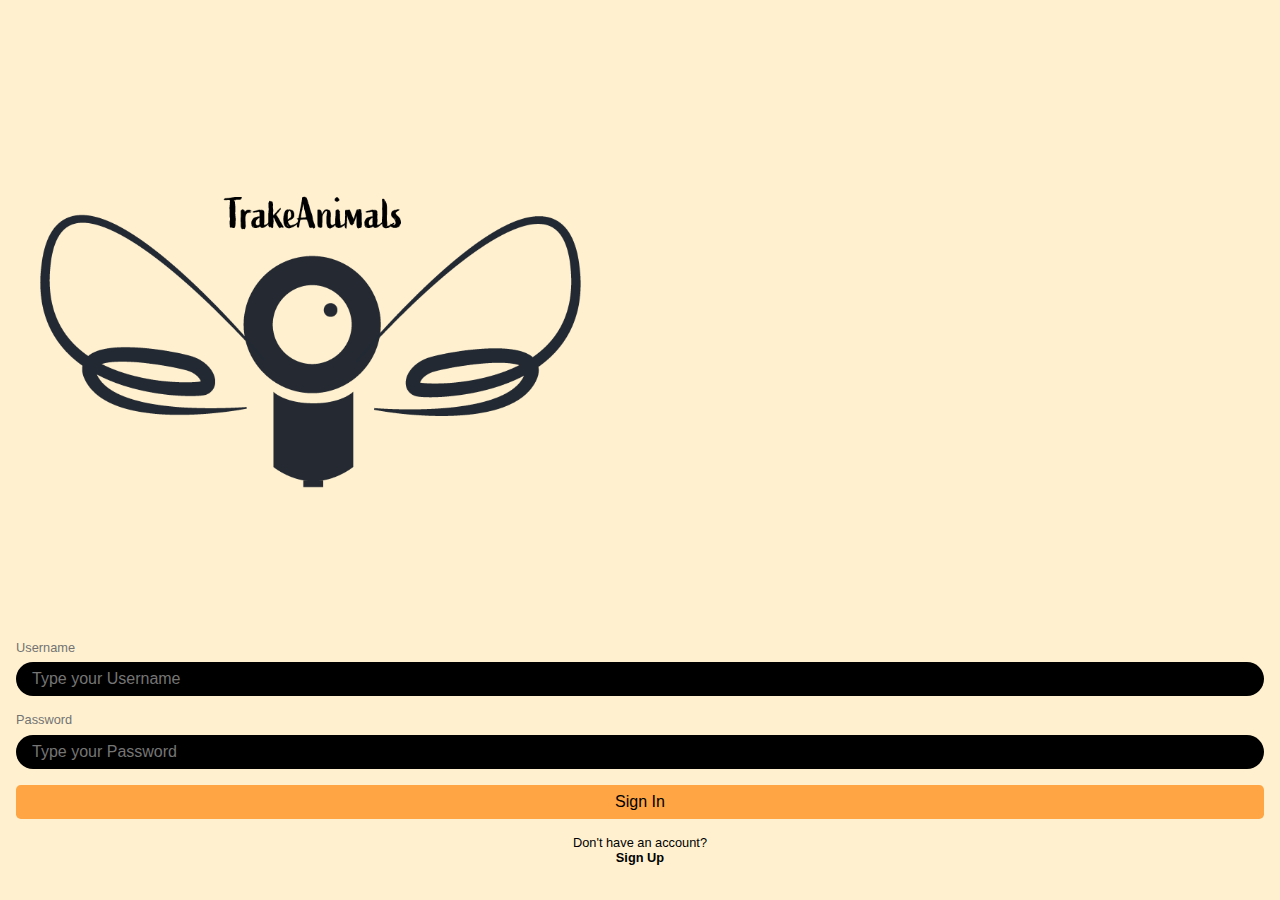
==== commit 42b6d081: "..." ====
--- a/Zheng.Wei/index.html
+++ b/Zheng.Wei/index.html
@@ -28,15 +28,19 @@
 </head>
 <body>
 	
-	<section data-role="page" id="signin-page">
+	<section data-role="page" id="signin-page" style="background-color: #d6cca2;">
 		<div data-role="main" class="display-flex flex-column">
 			<div class="flex-stretch"></div>
-			<div class="flex-none" style="text-align:center">
-				<img src="https://via.placeholder.com/400x400/?text=Tracker" alt="" class="login-logo">
-			</div>
+			<!-- <div class="flex-none" style="text-align:center">
+				<img src="../img/logo-02.png" alt="" class="login-logo">
+			</div> -->
+
 			<div class="flex-none" style="padding:1em">
 				<form id="signin-form" data-ajax="false">
 					<div class="form-control">
+						
+						<img src="img/logo-02.png" alt="track_animals_logo" class="login-logo">
+						
 						<label for="signin-username" class="form-label">Username</label>
 						<input type="text" class="hotdog" id="signin-username" placeholder="Type your Username" data-role="none">
 					</div>
@@ -45,7 +49,7 @@
 						<input type="password" class="hotdog" id="signin-password" placeholder="Type your Password" data-role="none">
 					</div>
 					<div class="form-control">
-						<input type="submit" class="hotdog-button" value="Sign In" data-role="none">
+						<input type="submit" class="form-button" value="Sign In" data-role="none">
 					</div>
 					<div class="form-control" style="font-size:0.8em;text-align:center;">
 						Don't have an account? <a href="#signup-page">Sign Up</a>
@@ -126,7 +130,14 @@
 				</div>
 			</div>
 		</div>
-		<footer data-role="footer" data-template="#footer-template"></footer>
+		<footer data-role="footer">
+			<ul>
+				<!-- li*3>a[href=#] -->
+				<li><a href="#recent-page" style="display: block"><img src="img/icons/map.svg" alt=""></a></li>
+				<li><a href="#list-page"><img src="img/icons/list.svg" alt=""></a></li>
+				<li><a href="#profile-page"><img src="img/icons/profile.svg" alt=""></a></li>
+			</ul>
+		</footer>
 	</section>
 
 
@@ -139,7 +150,7 @@
 				</li>
 				<li class="flex-stretch"></li>
 				<li class="flex-none">
-					<a href="#add-location-page">Next</a>
+					<a href="#" class="js-choose-animal">Next</a>
 				</li>
 			</ul>
 		</header>
@@ -150,17 +161,15 @@
 					<div>Or</div>
 					<div class="form-control">
 						<label for="add-location-animal-id" class="form-label">Select Animal</label>
-						<select id="add-location-animal-id" class="form-input" data-role="none">
-							<option value="1">Cat 1</option>
-							<option value="22">Dog 1</option>
-							<option value="13">Cat 2</option>
-						</select>
-					</div>
-				</form>
-			</div>
-		</div>
-	</section>
-
+						<select id="add-location-animal-id" class="form-input" data-role="none"></select>
+					</div>
+				</form>
+			</div>
+		</div>
+
+	
+	</section>
+	
 
 	<section data-role="page" id="add-animal-page">
 		<header data-role="header">
@@ -171,25 +180,14 @@
 				</li>
 				<li class="flex-stretch"></li>
 				<li class="flex-none">
-					<a href="#add-location-page">Next</a>
+					<a href="#add-location-page" class="js-submit-recent-add-animal">Next</a>
 				</li>
 			</ul>
 		</header>
 		<div data-role="main">
 			<div class="scrollable">
 				<form id="add-animal-form" data-ajax="false" class="form" style="padding:1em">
-						<div class="form-control">
-							<label for="add-animal-name" class="form-label">Animal Name</label>
-							<input type="text" class="form-input" id="add-animal-name" placeholder="Type Animal Name" data-role="none">
-						</div>
-						<div class="form-control">
-							<label for="add-animal-type" class="form-label">Animal Type</label>
-							<input type="text" class="form-input" id="add-animal-type" placeholder="Type Animal Type" data-role="none">
-						</div>
-						<div class="form-control">
-							<label for="add-animal-breed" class="form-label">Animal Breed</label>
-							<input type="text" class="form-input" id="add-animal-breed" placeholder="Type Animal Breed" data-role="none">
-						</div>
+					<div class="inputs"></div>
 				</form>
 			</div>
 		</div>
@@ -233,10 +231,17 @@
 		<div data-role="main">
 			<div class="scrollable">
 				<form id="add-location-info-form" data-ajax="false" class="form" style="padding:1em">
-						<div class="form-control">
-							<label for="add-location-description" class="form-label">Description</label>
-							<textarea type="text" class="form-input" id="add-location-description" placeholder="Type Description" data-role="none"></textarea>
-						</div>
+					<div class="form-control">
+						<label for="add-location-description" class="form-label">Add a Photo</label>
+						<input type='hidden' id="add-location-photo" data-role="none">
+						<label class="imagepicker imagepicker-replace thumbnail">
+							<input type='file' id="add-location-photo-upload" data-role="none">
+						</label>
+					</div>
+					<div class="form-control">
+						<label for="add-location-description" class="form-label">Description</label>
+						<textarea type="text" class="form-input" id="add-location-description" placeholder="Type Description" data-role="none"></textarea>
+					</div>
 				</form>
 			</div>
 		</div>
@@ -256,26 +261,50 @@
 
 	<section data-role="page" id="list-page">
 		<header data-role="header">
-			<ul>
-				<li class="flex-stretch">
-					<form id="list-search" class="hotdog" data-ajax="false">
-						<input type="search" data-role="none" class="search" placeholder="Search For Animal">
+			<h1>Animals List</h1>
+			<ul>
+				<li class="flex-stretch"></li>
+				<li class="flex-none">
+					<a href="#" data-activate="#list-add-animal-modal" style="color:#ffa543;">&plus;</a>
+				</li>
+			</ul>
+			<ul>
+			<li class="flex-stretch">
+					<form id="list-search" class="hotdog light soft" data-ajax="false">
+						<input type="search" data-role="none" class="search" placeholder="Search For Animal" style="align-items: center;">
 					</form>
 				</li>
-				<li class="flex-none">
-					<a href="#" data-activate="#list-add-animal-modal">&plus;</a>
-				</li>
-			</ul>
-		</header>
-		<header data-role="header">
+			</ul>
 			<ul class="scrollable-x list-filters"></ul>
 		</header>
-		<div data-role="main">
-			<div class="scrollable">
-				<div class="animallist"></div>
-			</div>
-		</div>
-		<footer data-role="footer" data-template="#footer-template"></footer>
+		
+		<div data-role="main">
+			<div class="scrollable flex-column">
+				<div class="flex-stretch"></div>
+				<div >
+					<ul>
+					<li><a href="#animal-profile-page"><img src="img/01.jpeg"><p>Nefflix</p></a></li>					
+					<li><a href="#animal-profile-page"><img src="img/02.jpg"><p>Mosdfd</p></a></li>
+					<li><a href="#animal-profile-page"><img src="img/03.jpg"><p>Rksjhfk</p></a></li>				
+					<li><a href="#animal-profile-page"><img src="img/04.jpg"><p>Pfhkjsad</p></a></li>
+					<li><a href="#animal-profile-page"><img src="img/05.png"><p>Bkafhk</p></a></li>				
+					<li><a href="#animal-profile-page"><img src="img/06.jpg"><p>Gskajd</p></a></li>	
+					<li><a href="#animal-profile-page"><img src="img/07.png"><p>Ejdks</p></a></li>				
+					<li><a href="#animal-profile-page"><img src="img/08.jpg"><p">Pjfaksdj</p></a></li>
+					
+				</ul>
+				</div>
+			</div>
+		</div>
+		
+		<footer data-role="footer">
+			<ul>
+				<!-- li*3>a[href=#] -->
+				<li><a href="#recent-page" style="display: block"><img src="img/icons/map.svg" alt=""></a></li>
+				<li><a href="#list-page"><img src="img/icons/list.svg" alt=""></a></li>
+				<li><a href="#profile-page"><img src="img/icons/profile.svg" alt=""></a></li>
+			</ul>
+		</footer>
 
 		<div class="modal" id="list-add-animal-modal">
 			<div class="modal-back" data-deactivate="#list-add-animal-modal"></div>
@@ -299,6 +328,7 @@
 				</div>
 			</form>
 		</div>
+		
 	</section>
 
 
@@ -340,15 +370,23 @@
 	<!-- PROFILE PAGE -->
 	<section data-role="page" id="profile-page">
 		<div data-role="main">
-			<div class="profile">
-			</div>
+			<div class="profile"></div>
 
 			<a class="settings" href="#settings-page">
-				<img src="img/icons/shishkabob.svg" alt="" class="icon">
+				<img src="img/icon/settings.svg" alt="" class="icon">
 			</a>
 		</div>
-		<footer data-role="footer" data-template="#footer-template"></footer>
-	</section>
+		<footer data-role="footer">
+			<ul>
+				<!-- li*3>a[href=#] -->
+				<li><a href="#recent-page" style="display: block"><img src="img/icons/map.svg" alt=""></a></li>
+				<li><a href="#list-page"><img src="img/icons/list.svg" alt=""></a></li>
+				<li><a href="#profile-page"><img src="img/icons/profile.svg" alt=""></a></li>
+			</ul>
+		</footer>
+	</section>
+
+	
 
 
 	<section data-role="page" id="settings-page">
@@ -373,6 +411,7 @@
 				</li>
 			</ul>
 		</div>
+		
 	</section>
 
 
@@ -480,32 +519,10 @@
 			</form>
 		</div>
 	</section>
-
-
-
-
-	<script type="text/template" id="footer-template">
-		<ul>
-			<li>
-				<a href="#recent-page" data-activateone="footer li:nth-child(1)">
-					<div class="footer-icon"><img class="icon" src="img/icons/map.svg" alt=""></div>
-					<div class="footer-label">Recent</div>
-				</a>
-			</li>
-			<li>
-				<a href="#list-page" data-activateone="footer li:nth-child(2)">
-					<div class="footer-icon"><img class="icon" src="img/icons/list.svg" alt=""></div>
-					<div class="footer-label">List</div>
-				</a>
-			</li>
-			<li>
-				<a href="#profile-page" data-activateone="footer li:nth-child(3)">
-					<div class="footer-icon"><img class="icon" src="img/icons/profile.svg" alt=""></div>
-					<div class="footer-label">Profile</div>
-				</a>
-			</li>
-		</ul>
-	</script>
+	
+	
+
+
 
 </body>
 </html>--- a/Zheng.Wei/css/app.css
+++ b/Zheng.Wei/css/app.css
@@ -5,16 +5,15 @@
 }
 
 :root {
-	--color-neutral-light: #eaeeef;
-   --color-neutral-medium: #9aa2a4;
-   --color-neutral-dark: #363c3e;
-
-	--color-main-light: #b9f1fe;
-	--color-main-medium: #20b3d5;
-	--color-main-dark: #054352;
-
-   --color-white: #fff;
-   --color-black: #000;
+	--color-white: #fff;
+  --color-black: #000;
+
+  --color-neutral-light: #fff1d0;
+  --color-neutral-medium: #737373;
+  --color-neutral-dark: #292e39;
+
+  
+  --color-main-medium: #ffa543;
 
 	--header-height:3rem;
 	--gap-size:1rem;
@@ -125,8 +124,6 @@
 
 
 
-
-
 .ui-mobile .ui-page-active {
 	display:flex;
 	flex-direction:column;
@@ -138,27 +135,38 @@
 	height:100%;
 	overflow:hidden;
 }
+[data-role="header"] {
+  flex: none;
+   overflow:hidden;
+   position:relative;
+   line-height: var(--header-height);
+   background-color: var(--color-neutral-dark);
+   color: var(--color-main-medium);
+   border-width:0;
+   z-index:1;
+   
+}
 [data-role="main"] {
 	flex: 1 1 100%;
 	overflow:hidden;
 	position:relative;
-	background-color:white;
+	background-color:var(--color-neutral-light);
 	z-index:1;
 }
-[data-role="header"],
+
 [data-role="footer"] {
    flex: none;
    overflow:hidden;
    position:relative;
    line-height: var(--header-height);
    border-width:0;
-   background-color:white;
-   z-index:3;
+   height: 60px;
+   z-index:1;
 }
 [data-role="header"]:last-of-type,
 [data-role="footer"]:first-of-type {
    box-shadow:0 0 5px rgba(0,0,0,0.2);
-   z-index:2;
+   z-index:1;
 }
 
 [data-role="header"] ul,
@@ -189,6 +197,17 @@
 }
 
 
+/*header and footer background color*/
+.ui-page-theme-a .ui-bar-inherit{
+    background-color: var(--color-neutral-dark);
+     
+}
+
+/*signin-page,#signup-page*/
+
+#signin-page [data-role="main"],#signup-page [data-role="main"] {
+    background-color: #fff1d0; 
+}
 
 
 
@@ -225,14 +244,16 @@
     font: inherit;
     padding: 0.5em 1em;
     border-radius: 0.3em;
-    background-color: var(--color-neutral-light);
+    background-color: var(--color-main-medium);
     text-decoration: none;
     text-align: center;
     cursor: pointer;
     outline:0;
+    color: var(--color-black);
 }
 .form-button:active {
-	background-color:var(--color-main-light);
+	background-color:var(--color-main-medium);
+  
 }
 
 .form-select select {
@@ -262,7 +283,8 @@
 .hotdog {
     display: inline-flex;
     width: 100%;
-    background-color: var(--color-neutral-light);
+    background-color: var(--color-black);
+    color: var(--color-neutral-light);
     border-width: 0;
     font: inherit;
     font-size: 1rem;
@@ -272,8 +294,9 @@
     outline:0;
 }
 .hotdog-button {
-    background-color: var(--color-main-light);
+    background-color: var(--color-main-medium);
     text-align: center;
+    color: var(--color-black);
 }
 
 .hotdog.light {
@@ -321,8 +344,9 @@
 
 /*  LOGIN PAGE */
 .login-logo {
-	border-radius:50%;
-	max-width:35vmax;
+
+	
+	max-width: 46vmax;
 }
 
 
@@ -447,8 +471,8 @@
 .circle {
 	width:3rem;
 	height:3rem;
-	background-color:var(--color-white);
-	color:var(--color-black);
+	background-color:var(--color-neutral-dark);
+	color:var(--color-main-medium);
 	text-align:center;
 	line-height:3rem;
 	display:block;
@@ -464,26 +488,42 @@
 
 
 
+
 /* ICONS */
-[data-role='footer'] a {
-	display:block;
-}
-.footer-icon {
-    line-height: 2rem;
-    font-size: 1.5em;
+/*icon*/
+[data-role="footer"] li img{  
+  text-align:center;
+  width: 40px;  
+  padding-top: 7%;
+  vertical-align:middle;
+
+
+}
+.map-icon {
+    width: 2em;
+    height: 2em;
+    display: inline-block;
+    position: absolute;
+    padding-top: 50%;
+    padding-left: 50%;
+    transform: translate(-50%,-50%);
 }
 .icon {
+
     width: 1em;
     height: 1em;
     display: inline-block;
     vertical-align: text-bottom;
     pointer-events:none;
-}
-.footer-label {
-    line-height: 1rem;
-    font-size: 0.7em;
-}
-
+    
+}
+
+#icon {
+    color: var(--color-main-dark);
+
+    padding-right: 5px;
+    align-items: center;
+}
 
 
 
@@ -559,6 +599,7 @@
     border-radius: 0.7em;
     margin: 1em;
     box-shadow: 0 2px 10px rgba(0,0,0,0.2);
+    background-color: var(--color-white);
 }
 .animallist-body {
    font-size:0.8em;
@@ -566,17 +607,58 @@
 }
 .list-image {
 	vertical-align: text-bottom;
-	width:8em;
-	height:4.5em;
+	width:16em;
+	height:16em;
 	object-fit:cover;
 }
-
-
-
-
-
-
-#animal-profile-page .profile {
+.list-filters a {
+    white-space: nowrap;
+    color: var(--color-main-medium);
+}
+
+#list-search {
+  padding-left: 5%;
+  width: 90%;
+  height: 2em;
+}
+
+/*list page*/
+
+
+#list-page [data-role="main"] ul{ 
+
+text-align: center;
+width: 100%;
+margin:auto;
+padding-left:0;
+background-color: var(--color-neutral-light);
+}
+
+
+#list-page [data-role="main"] ul li{  
+list-style-type:none;
+color: black;
+border:none;
+padding:0px;
+margin:25px 5px auto 5px;
+text-align: center;
+width: 45%;
+display:inline-block;
+color: var(--color-neutral-dark);
+
+}
+
+
+#list-page [data-role="main"] ul li img{
+  width: 20vmax;
+  height: 20vmax; 
+  border-radius: 15%;
+  text-align: center;
+  margin:auto;
+}
+
+
+#animal-profile-page .profile{
 	display:flex;
 	flex-direction:column;
 	height:100%;
@@ -595,9 +677,10 @@
 	position:relative;
 }
 .profile-head img {
+  background-image: 
 	width:6em;
 	height:8em;
-	object-fit:cover;
+	
 	vertical-align:text-bottom;
 }
 
@@ -628,4 +711,68 @@
    opacity:0.6;
    content:'Click to Upload';
    z-index: -1;
+}
+
+
+
+
+
+
+
+
+.profile-location-photos img {
+
+   width:2em;
+   height:2em;
+   object-fit:cover;
+   margin:0.2em;
+}
+
+
+
+
+
+
+
+/* https://codepen.io/bronkula/pen/bvrgxQ */
+/* Create the look of a generic thumbnail */
+.thumbnail {
+  position:relative;
+  display:inline-block;
+  width:6em;
+  height:6em;
+  border-radius:0.6em;
+  border:0.25em solid white;
+  vertical-align:middle;
+  box-shadow:0 0.15em 0.35em 0.1em rgba(0,0,0,0.2);
+  margin:0.5em;
+  
+  background-position:center;
+  background-size:cover;
+}
+
+
+
+/* This will hide the file input */
+.imagepicker input {
+  display:none;
+}
+.imagepicker {
+  cursor:pointer;
+  color:white;
+  background-color:rgba(0,0,0,0.3);
+}
+/* This will add the floating plus symbol to the imagepicker */
+.imagepicker:before {
+  content:'+';
+  position:absolute;
+  font-size:3em;
+  vertical-align:middle;
+  top:50%;
+  left:50%;
+  transform:translate(-50%,-50%);
+}
+/* This will hide the plus symbol behind the background of the imagepicker if the class "picked" is added to the element */
+.imagepicker.picked:before {
+  z-index:-1;
 }